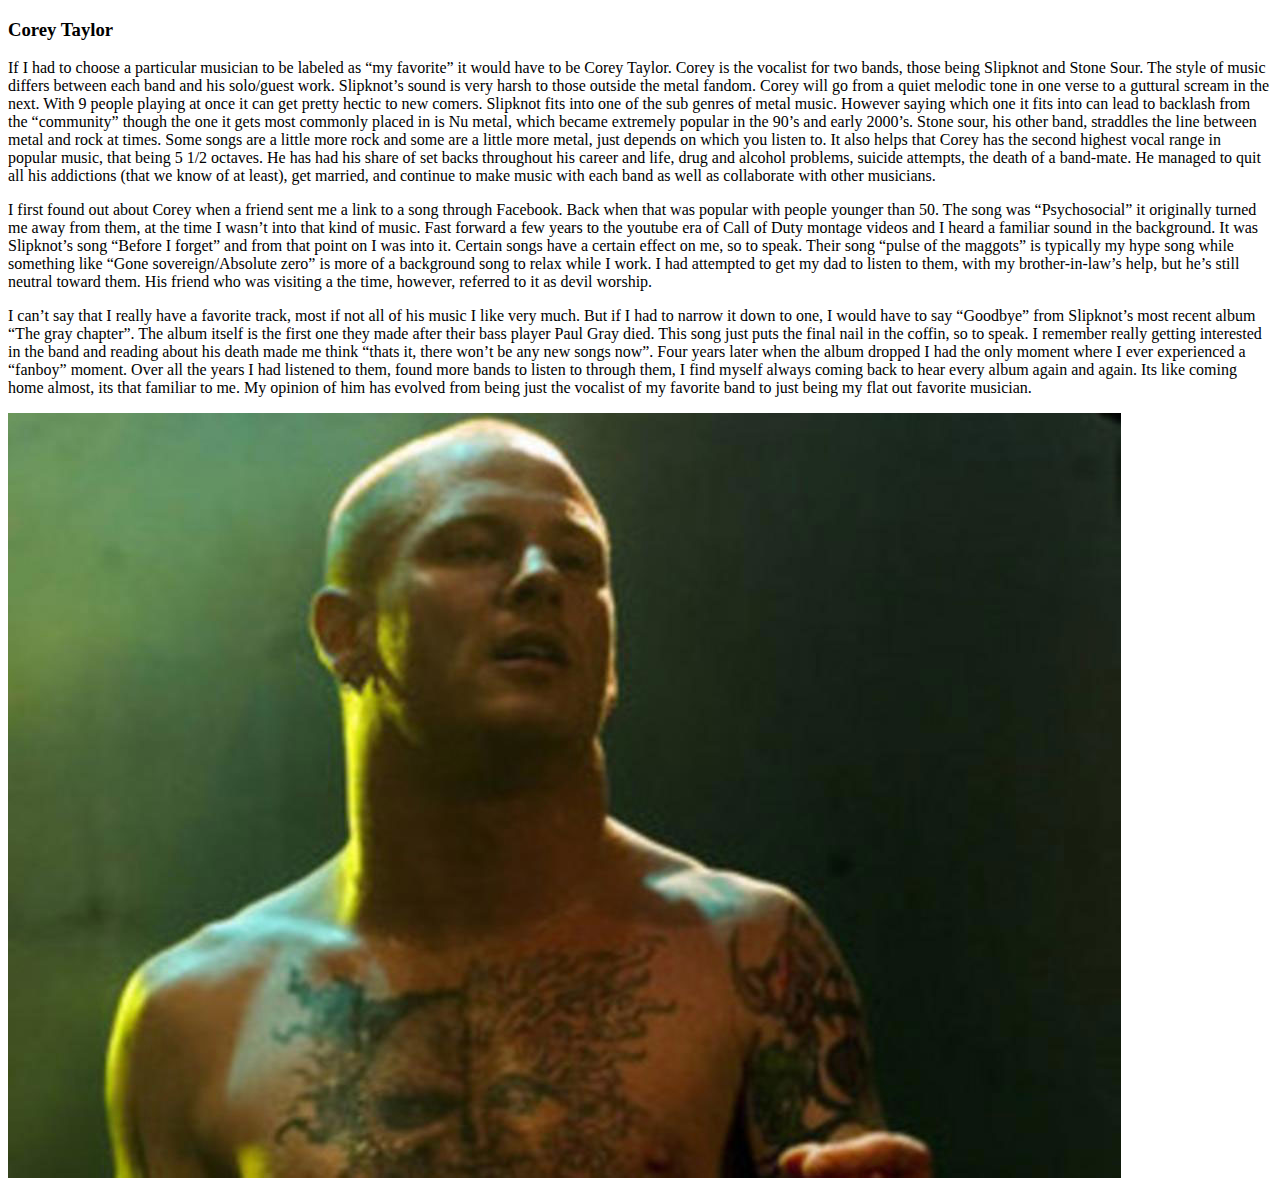
==== project1/index.html @ abe90aa5 "Neck has been optimized" ====
<!DOCTYPE html>
<html lang="en">
    <head>
        <title>Alan Burtchell - ID1 SPRING 2017</title>
    </head>
    <body>
        <h3>Corey Taylor</h3>
        <p>If I had to choose a particular musician to be labeled as “my favorite” it would have to be Corey Taylor. Corey is the vocalist for two bands, those being Slipknot and Stone Sour. The style of music differs between each band and his solo/guest work. Slipknot’s sound is very harsh to those outside the metal fandom. Corey will go from a quiet melodic tone in one verse to a guttural scream in the next. With 9 people playing at once it can get pretty hectic to new comers. Slipknot fits into one of the sub genres of metal music. However saying which one it fits into can lead to backlash from the “community” though the one it gets most commonly placed in is Nu metal, which became extremely popular in the 90’s and early 2000’s. Stone sour, his other band, straddles the line between metal and rock at times. Some songs are a little more rock and some are a little more metal, just depends on which you listen to. It also helps that Corey has the second highest vocal range in popular music, that being 5 1/2 octaves. He has had his share of set backs throughout his career and life, drug and alcohol problems, suicide attempts, the death of a band-mate. He managed to quit all his addictions (that we know of at least), get married, and continue to make music with each band as well as collaborate with other musicians.</p>

        <p>I first found out about Corey when a friend sent me a link to a song through Facebook. Back when that was popular with people younger than 50. The song was “Psychosocial” it originally turned me away from them, at the time I wasn’t into that kind of music. Fast forward a few years to the youtube era of Call of Duty montage videos and I heard a familiar sound in the background. It was Slipknot’s song “Before I forget” and from that point on I was into it. Certain songs have a certain effect on me, so to speak. Their song “pulse of the maggots” is typically my hype song while something like “Gone sovereign/Absolute zero” is more of a background song to relax while I work. I had attempted to get my dad to listen to them, with my brother-in-law’s help, but he’s still neutral toward them. His friend who was visiting a the time, however, referred to it as devil worship.</p>

        <p>I can’t say that I really have a favorite track, most if not all of his music I like very much. But if I had to narrow it down to one, I would have to say “Goodbye” from Slipknot’s most recent album “The gray chapter”. The  album itself is the first one they made after their bass player Paul Gray died. This song just puts the final nail in the coffin, so to speak. I remember really getting interested in the band and reading about his death made me think “thats it, there won’t be any new songs now”. Four years later when the album dropped I had the only moment where I ever experienced a “fanboy” moment. Over all the years I had listened to them, found more bands to listen to through them, I find myself always coming back to hear every album again and again. Its like coming home almost, its that familiar to me. My opinion of him has evolved from being just the vocalist of my favorite band to just being my flat out favorite musician.</p>
        
<img src="images/Corey-Taylor-Neck-optimized.jpg" alt="Dat neck doh">
    </body>
</html>
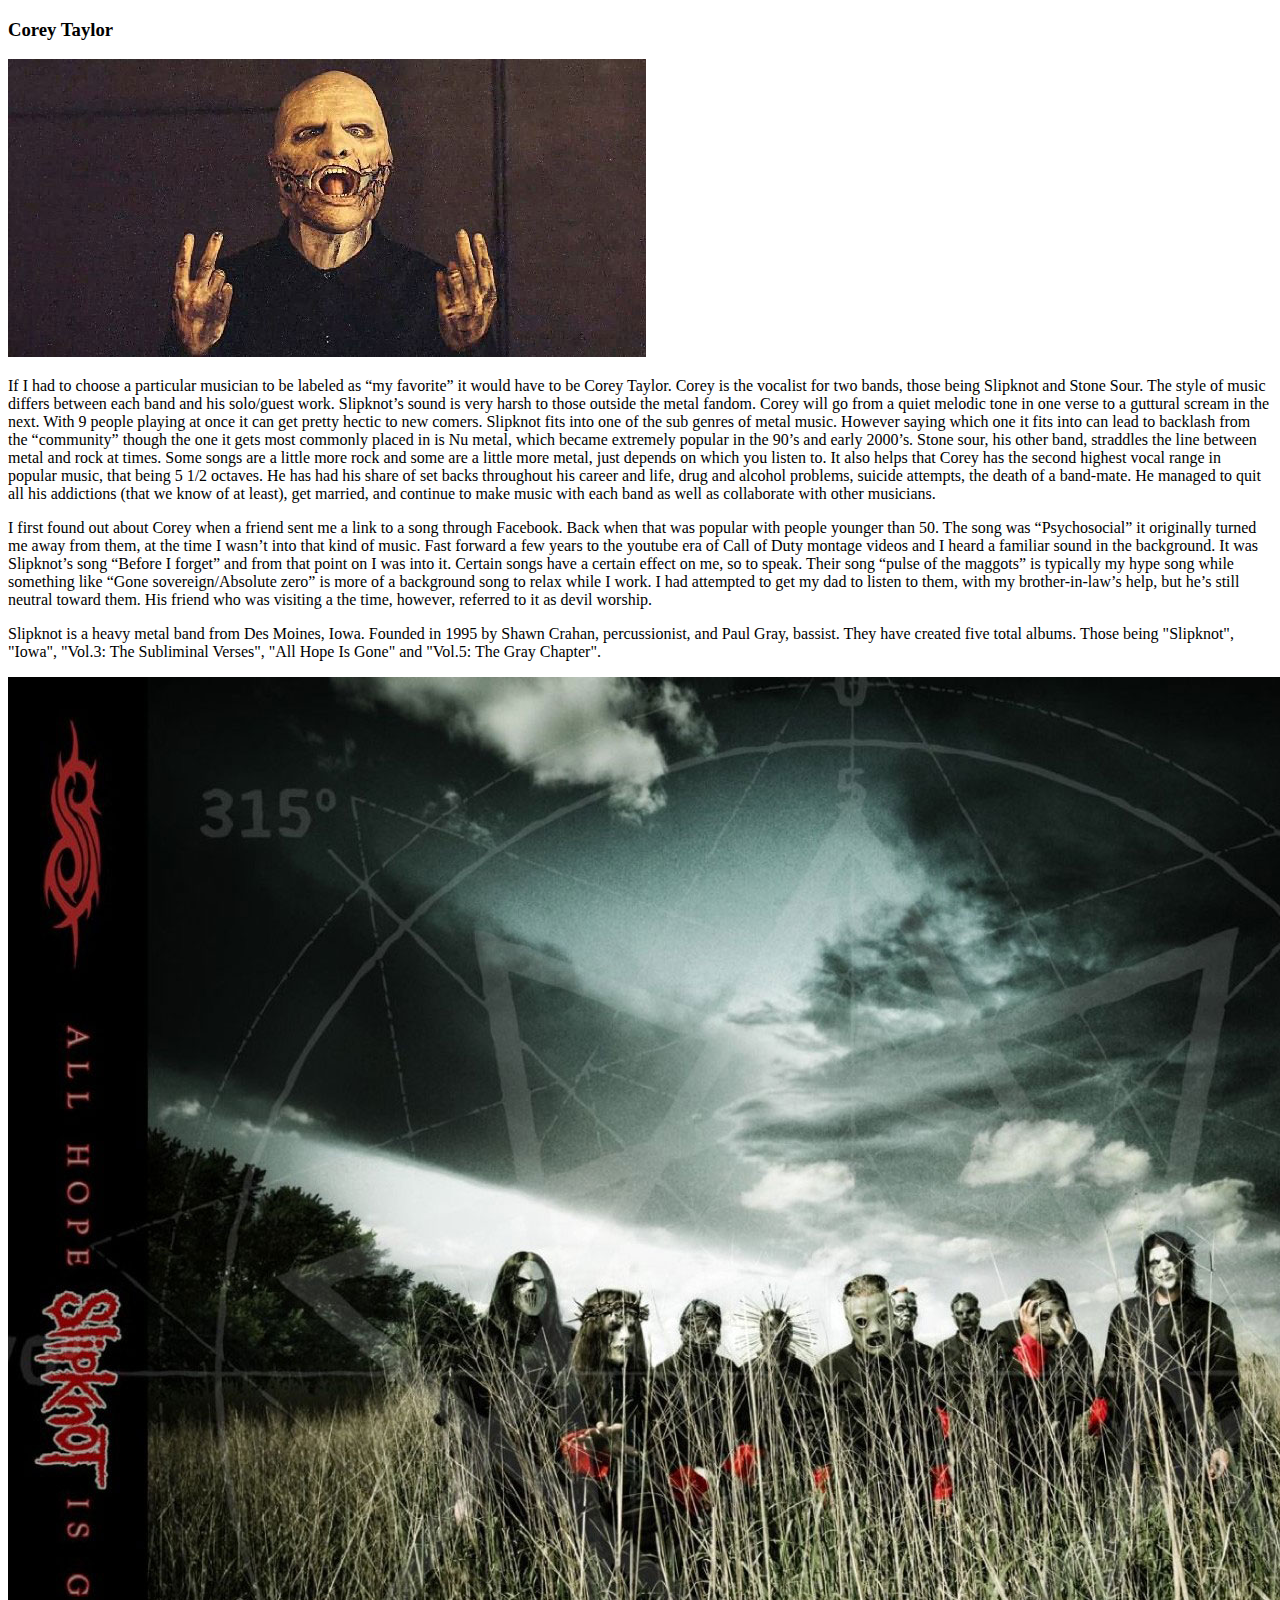
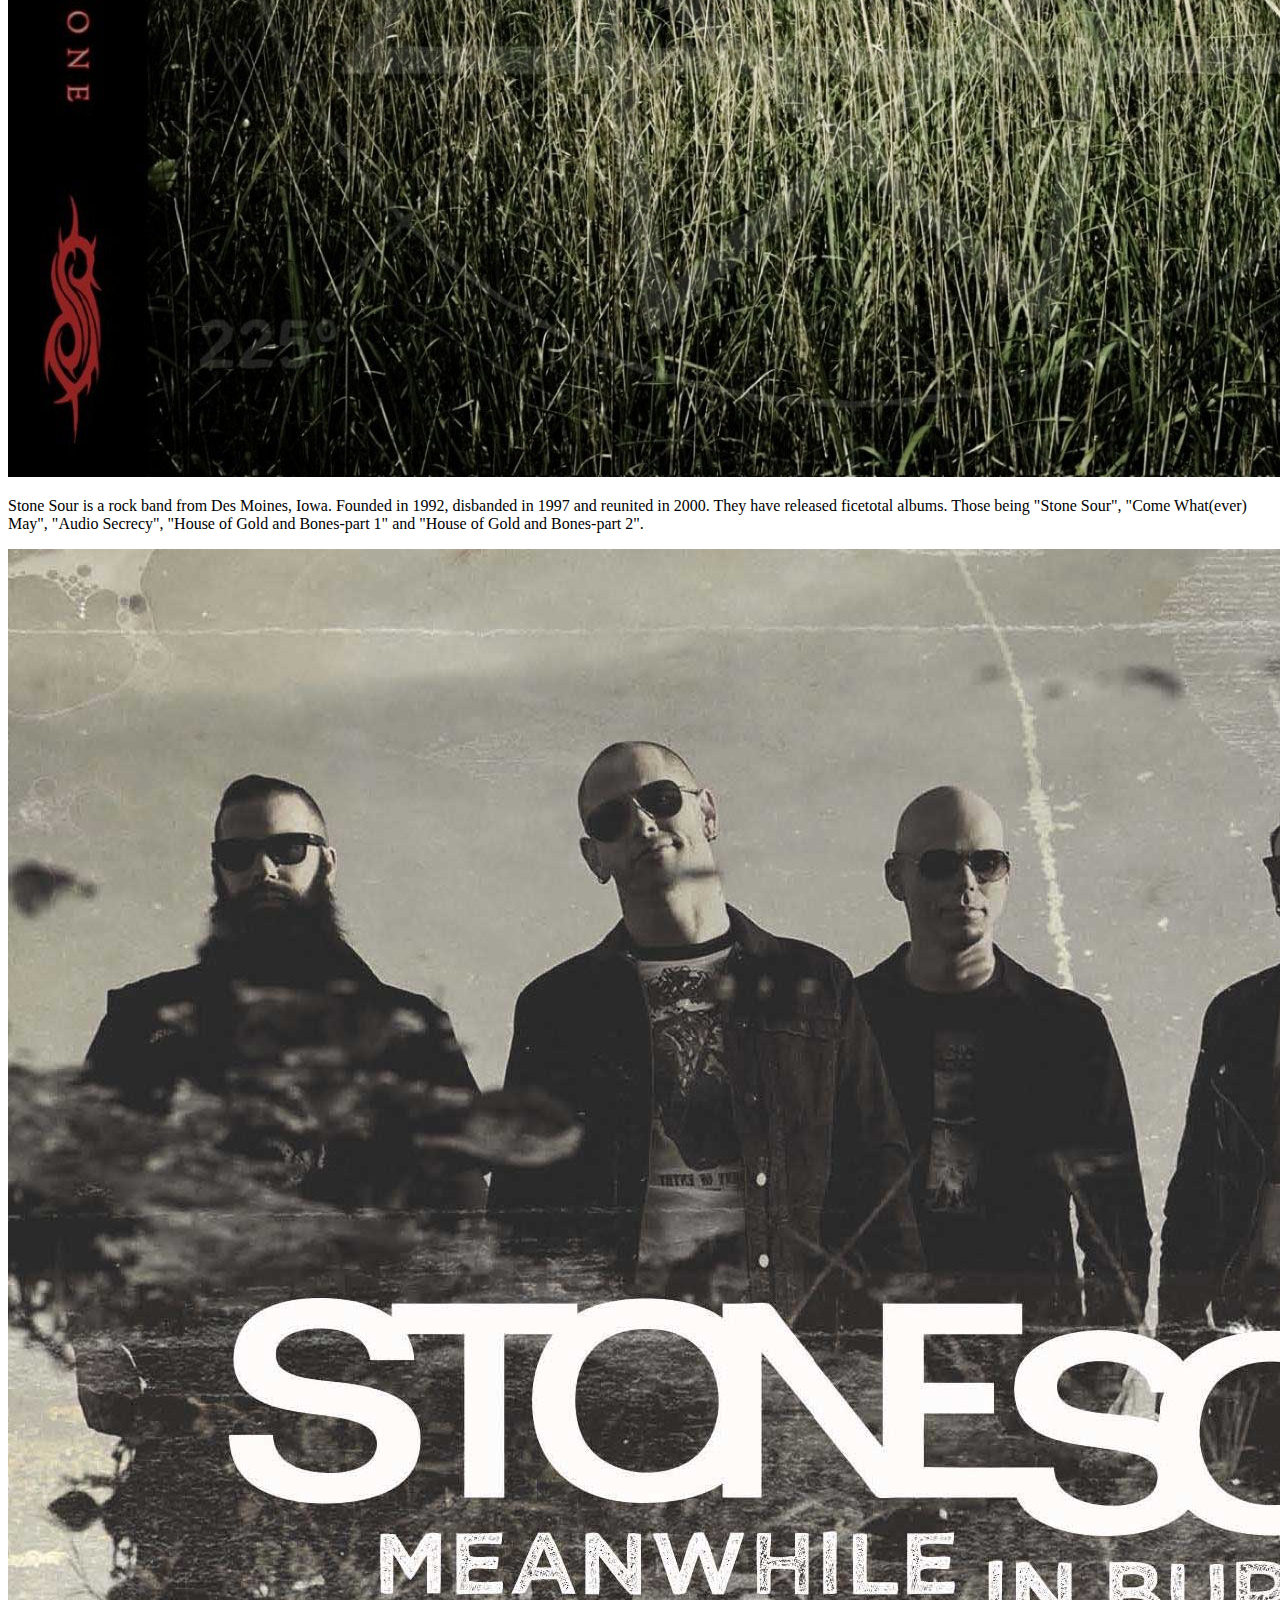
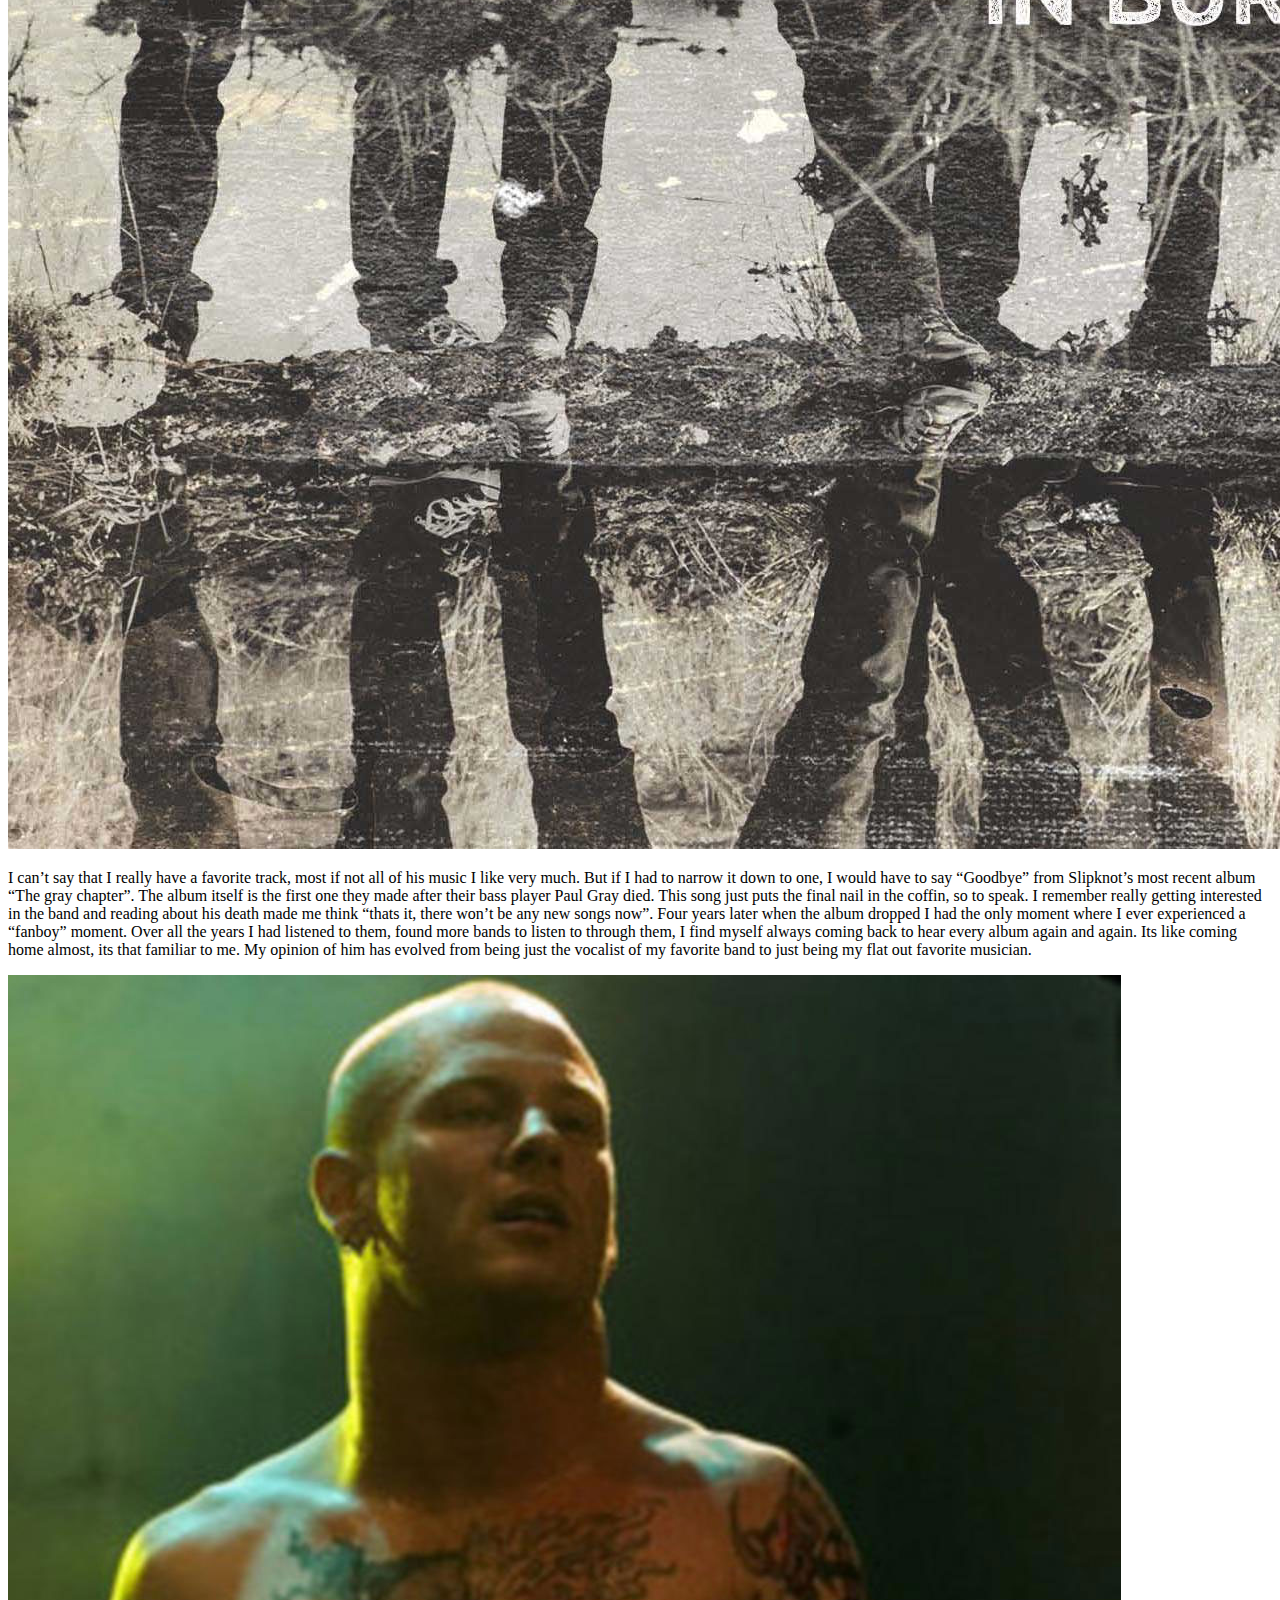
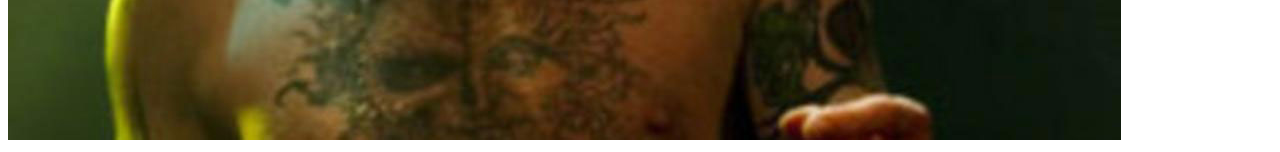
==== commit 7908665e: "stuff" ====
--- a/project1/index.html
+++ b/project1/index.html
@@ -2,13 +2,20 @@
 <html lang="en">
     <head>
         <title>Alan Burtchell - ID1 SPRING 2017</title>
+        <link rel="stylesheet"href="css/project 1 css.css">
     </head>
     <body>
         <h3>Corey Taylor</h3>
+        <img src="images/Corey-taylor-portrait-optimized.jpg" alt="Jazz hands">
         <p>If I had to choose a particular musician to be labeled as “my favorite” it would have to be Corey Taylor. Corey is the vocalist for two bands, those being Slipknot and Stone Sour. The style of music differs between each band and his solo/guest work. Slipknot’s sound is very harsh to those outside the metal fandom. Corey will go from a quiet melodic tone in one verse to a guttural scream in the next. With 9 people playing at once it can get pretty hectic to new comers. Slipknot fits into one of the sub genres of metal music. However saying which one it fits into can lead to backlash from the “community” though the one it gets most commonly placed in is Nu metal, which became extremely popular in the 90’s and early 2000’s. Stone sour, his other band, straddles the line between metal and rock at times. Some songs are a little more rock and some are a little more metal, just depends on which you listen to. It also helps that Corey has the second highest vocal range in popular music, that being 5 1/2 octaves. He has had his share of set backs throughout his career and life, drug and alcohol problems, suicide attempts, the death of a band-mate. He managed to quit all his addictions (that we know of at least), get married, and continue to make music with each band as well as collaborate with other musicians.</p>
 
         <p>I first found out about Corey when a friend sent me a link to a song through Facebook. Back when that was popular with people younger than 50. The song was “Psychosocial” it originally turned me away from them, at the time I wasn’t into that kind of music. Fast forward a few years to the youtube era of Call of Duty montage videos and I heard a familiar sound in the background. It was Slipknot’s song “Before I forget” and from that point on I was into it. Certain songs have a certain effect on me, so to speak. Their song “pulse of the maggots” is typically my hype song while something like “Gone sovereign/Absolute zero” is more of a background song to relax while I work. I had attempted to get my dad to listen to them, with my brother-in-law’s help, but he’s still neutral toward them. His friend who was visiting a the time, however, referred to it as devil worship.</p>
 
+        <p>Slipknot is a heavy metal band from Des Moines, Iowa. Founded in 1995 by Shawn Crahan, percussionist, and Paul Gray, bassist. They have created five total albums. Those being "Slipknot", "Iowa", "Vol.3: The Subliminal Verses", "All Hope Is Gone" and "Vol.5: The Gray Chapter".</p>
+        <img src="images/slipknotallhopeisgone-optimized_.jpg" id="slipknot" alt="Slipknot album">
+        
+        <p>Stone Sour is a rock band from Des Moines, Iowa. Founded in 1992, disbanded in 1997 and reunited in 2000. They have released ficetotal albums. Those being "Stone Sour", "Come What(ever) May", "Audio Secrecy", "House of Gold and Bones-part 1" and "House of Gold and Bones-part 2".</p>
+        <img src="images/Meanwhile-in-burbank-optimized.jpg" alt="Stone Sour album">
         <p>I can’t say that I really have a favorite track, most if not all of his music I like very much. But if I had to narrow it down to one, I would have to say “Goodbye” from Slipknot’s most recent album “The gray chapter”. The  album itself is the first one they made after their bass player Paul Gray died. This song just puts the final nail in the coffin, so to speak. I remember really getting interested in the band and reading about his death made me think “thats it, there won’t be any new songs now”. Four years later when the album dropped I had the only moment where I ever experienced a “fanboy” moment. Over all the years I had listened to them, found more bands to listen to through them, I find myself always coming back to hear every album again and again. Its like coming home almost, its that familiar to me. My opinion of him has evolved from being just the vocalist of my favorite band to just being my flat out favorite musician.</p>
         
 <img src="images/Corey-Taylor-Neck-optimized.jpg" alt="Dat neck doh">
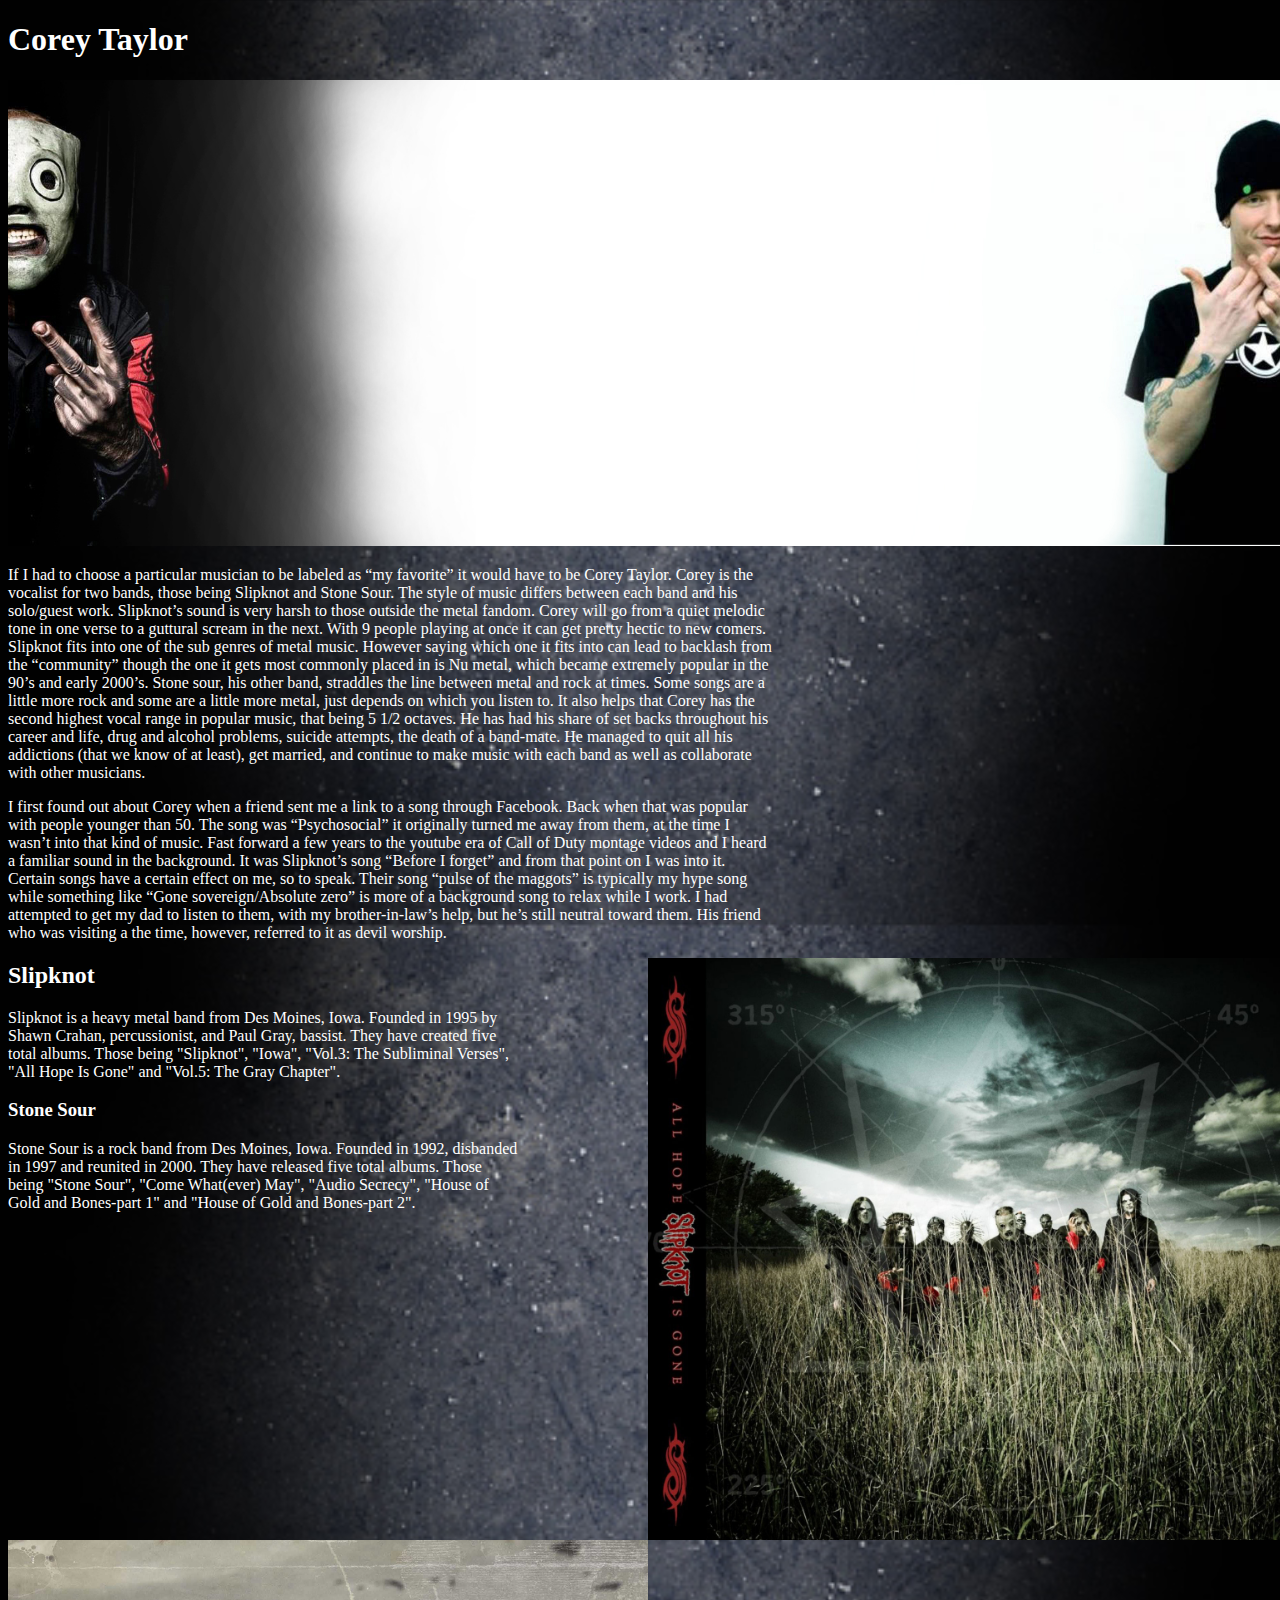
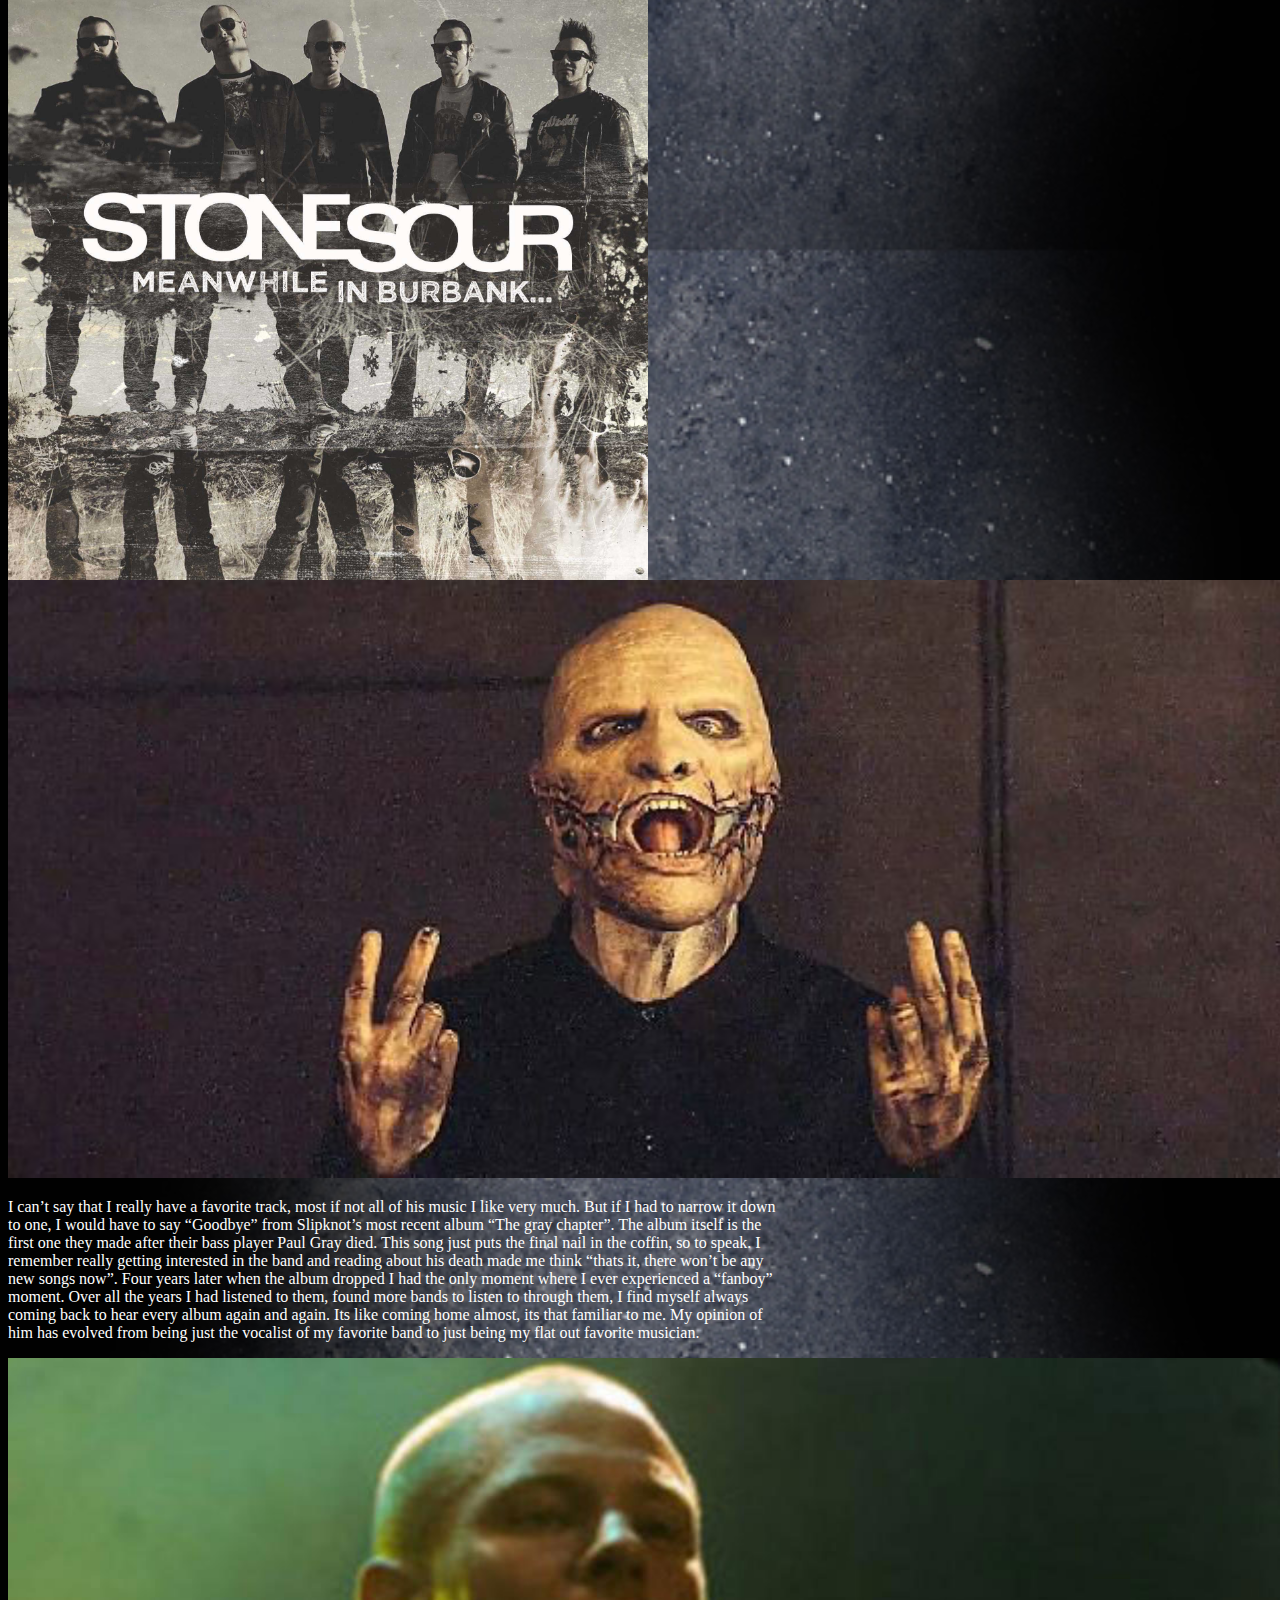
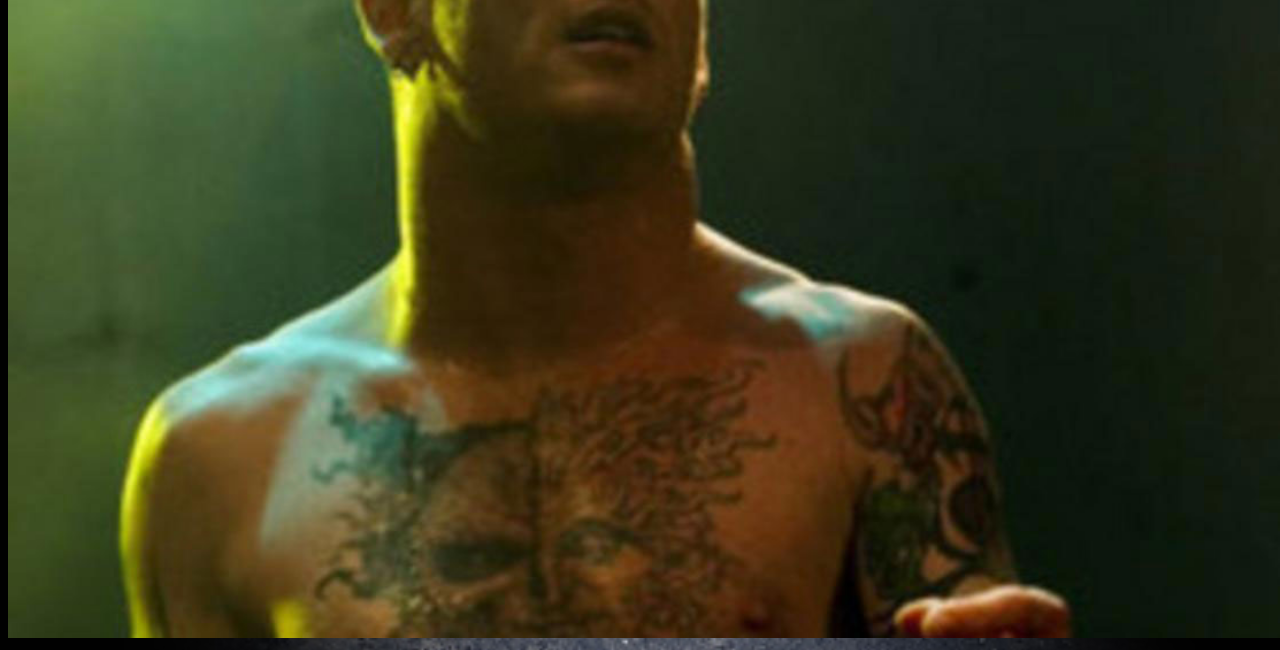
==== commit c4f1ca69: "everything" ====
--- a/project1/index.html
+++ b/project1/index.html
@@ -2,22 +2,34 @@
 <html lang="en">
     <head>
         <title>Alan Burtchell - ID1 SPRING 2017</title>
-        <link rel="stylesheet"href="css/project 1 css.css">
+        <link rel="stylesheet"href="project 1 css.css">
     </head>
     <body>
-        <h3>Corey Taylor</h3>
-        <img src="images/Corey-taylor-portrait-optimized.jpg" alt="Jazz hands">
+        <h1>Corey Taylor</h1>
+        
+        <img src="images/corey%20left%20and%20right.jpg" alt="Corey with and without his mask">
+        
         <p>If I had to choose a particular musician to be labeled as “my favorite” it would have to be Corey Taylor. Corey is the vocalist for two bands, those being Slipknot and Stone Sour. The style of music differs between each band and his solo/guest work. Slipknot’s sound is very harsh to those outside the metal fandom. Corey will go from a quiet melodic tone in one verse to a guttural scream in the next. With 9 people playing at once it can get pretty hectic to new comers. Slipknot fits into one of the sub genres of metal music. However saying which one it fits into can lead to backlash from the “community” though the one it gets most commonly placed in is Nu metal, which became extremely popular in the 90’s and early 2000’s. Stone sour, his other band, straddles the line between metal and rock at times. Some songs are a little more rock and some are a little more metal, just depends on which you listen to. It also helps that Corey has the second highest vocal range in popular music, that being 5 1/2 octaves. He has had his share of set backs throughout his career and life, drug and alcohol problems, suicide attempts, the death of a band-mate. He managed to quit all his addictions (that we know of at least), get married, and continue to make music with each band as well as collaborate with other musicians.</p>
 
         <p>I first found out about Corey when a friend sent me a link to a song through Facebook. Back when that was popular with people younger than 50. The song was “Psychosocial” it originally turned me away from them, at the time I wasn’t into that kind of music. Fast forward a few years to the youtube era of Call of Duty montage videos and I heard a familiar sound in the background. It was Slipknot’s song “Before I forget” and from that point on I was into it. Certain songs have a certain effect on me, so to speak. Their song “pulse of the maggots” is typically my hype song while something like “Gone sovereign/Absolute zero” is more of a background song to relax while I work. I had attempted to get my dad to listen to them, with my brother-in-law’s help, but he’s still neutral toward them. His friend who was visiting a the time, however, referred to it as devil worship.</p>
 
+
+        <img src="images/slipknotallhopeisgone-optimized_.jpg" id="Slipknotalbum" alt="Slipknot album">
+        
+        <h2>Slipknot</h2>
+        
         <p>Slipknot is a heavy metal band from Des Moines, Iowa. Founded in 1995 by Shawn Crahan, percussionist, and Paul Gray, bassist. They have created five total albums. Those being "Slipknot", "Iowa", "Vol.3: The Subliminal Verses", "All Hope Is Gone" and "Vol.5: The Gray Chapter".</p>
-        <img src="images/slipknotallhopeisgone-optimized_.jpg" id="slipknot" alt="Slipknot album">
         
-        <p>Stone Sour is a rock band from Des Moines, Iowa. Founded in 1992, disbanded in 1997 and reunited in 2000. They have released ficetotal albums. Those being "Stone Sour", "Come What(ever) May", "Audio Secrecy", "House of Gold and Bones-part 1" and "House of Gold and Bones-part 2".</p>
-        <img src="images/Meanwhile-in-burbank-optimized.jpg" alt="Stone Sour album">
+        <img src="images/Meanwhile-in-burbank-optimized.jpg" id="Stonesouralbum" alt="Stone Sour album">
+        
+        <h3>Stone Sour</h3>
+        
+        <p>Stone Sour is a rock band from Des Moines, Iowa. Founded in 1992, disbanded in 1997 and reunited in 2000. They have released five total albums. Those being "Stone Sour", "Come What(ever) May", "Audio Secrecy", "House of Gold and Bones-part 1" and "House of Gold and Bones-part 2".</p>
+
+        <img src="images/Corey-taylor-portrait-optimized.jpg" alt="Gray chapter portrait">
+
         <p>I can’t say that I really have a favorite track, most if not all of his music I like very much. But if I had to narrow it down to one, I would have to say “Goodbye” from Slipknot’s most recent album “The gray chapter”. The  album itself is the first one they made after their bass player Paul Gray died. This song just puts the final nail in the coffin, so to speak. I remember really getting interested in the band and reading about his death made me think “thats it, there won’t be any new songs now”. Four years later when the album dropped I had the only moment where I ever experienced a “fanboy” moment. Over all the years I had listened to them, found more bands to listen to through them, I find myself always coming back to hear every album again and again. Its like coming home almost, its that familiar to me. My opinion of him has evolved from being just the vocalist of my favorite band to just being my flat out favorite musician.</p>
-        
-<img src="images/Corey-Taylor-Neck-optimized.jpg" alt="Dat neck doh">
+
+        <img src="images/Corey-Taylor-Neck-optimized.jpg" alt="Corey Taylor focusing on neck">
     </body>
 </html>--- a/project1/project 1 css.css
+++ b/project1/project 1 css.css
@@ -0,0 +1,36 @@
+body {
+    width:100%;
+    background-image:url(images/Background%20texture.jpg);
+    background-repeat: repeat-y;
+    background-size: contain;
+}
+
+img {
+    width: 100%;
+}
+img#Slipknotalbum {
+    width: 50%;
+    float:right;
+    margin-left: 10%;
+}
+img#Stonesouralbum {
+    width: 50%;
+    float:left;
+}
+
+p {
+    width:60%;
+    color: white;
+}
+
+h1 {
+    color: White;
+}
+
+h2 {
+    color: white;
+}
+
+h3 {
+    color: white;
+}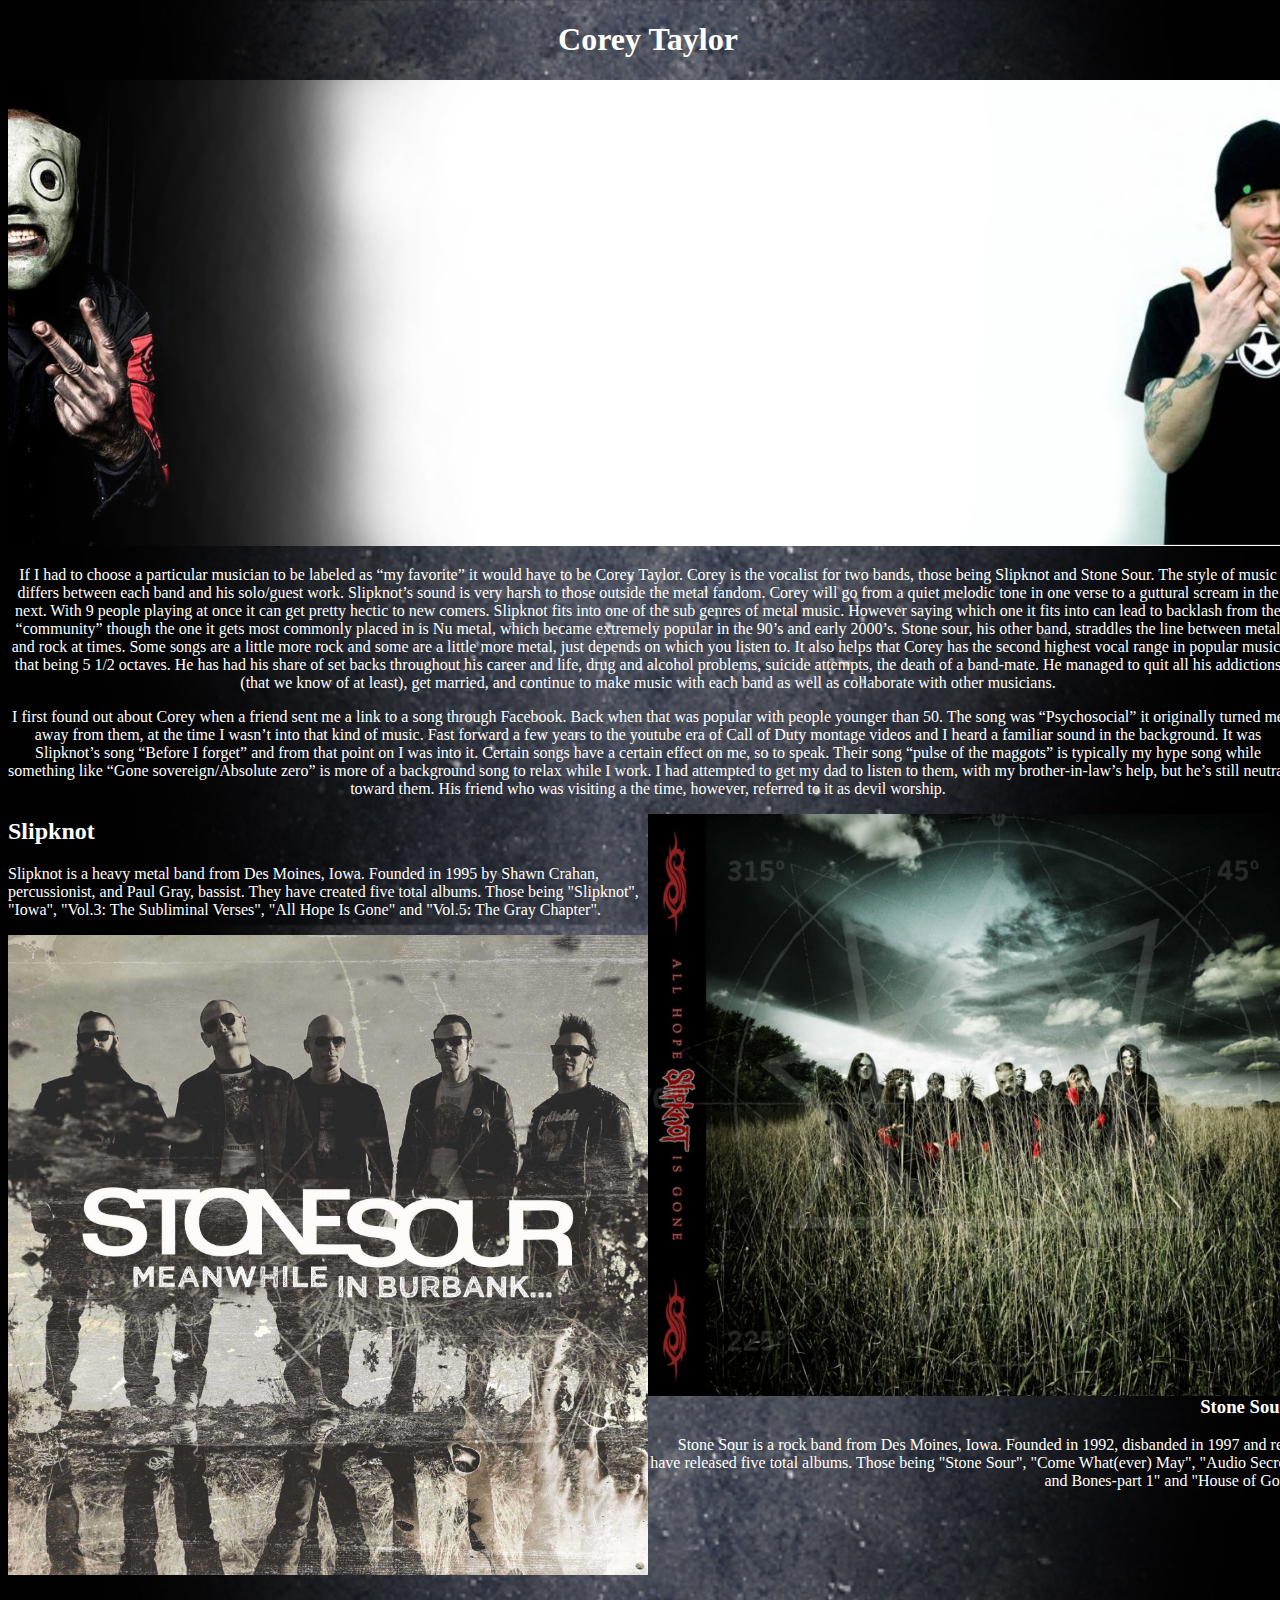
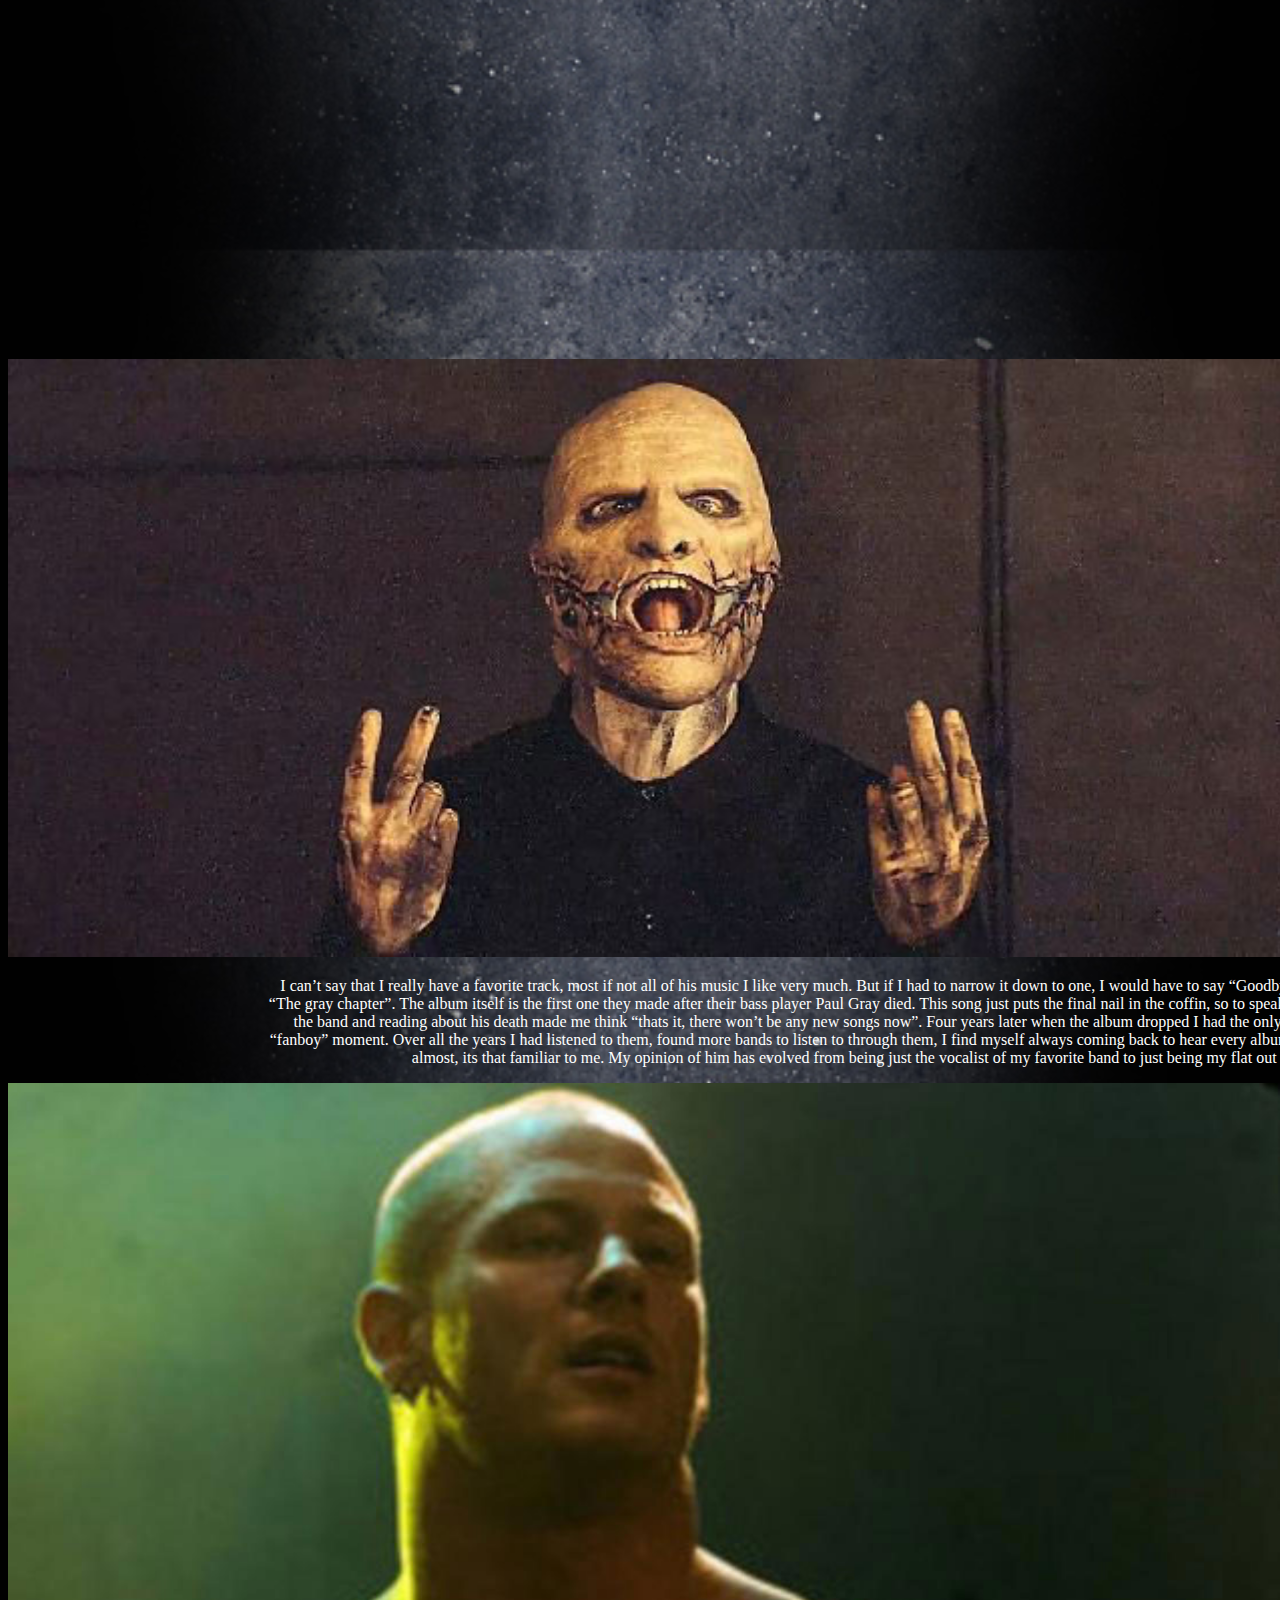
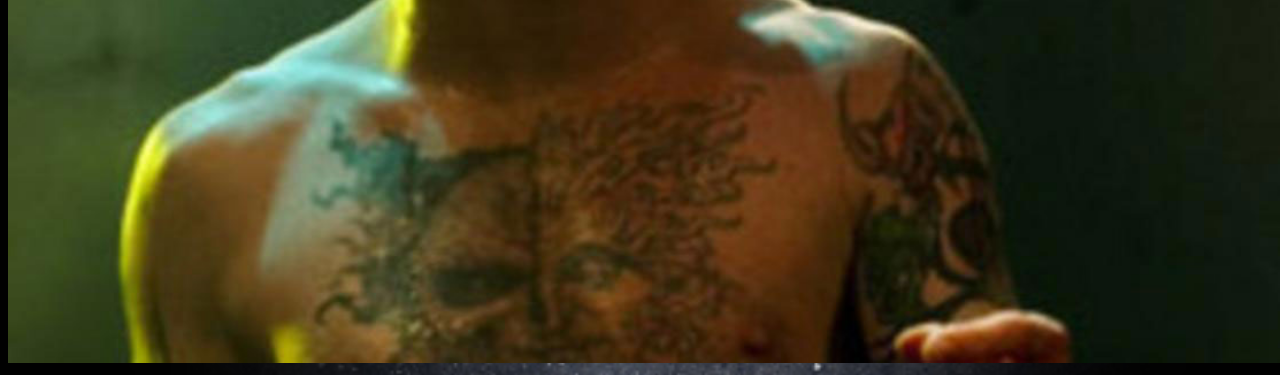
==== commit ea2d2bfc: "things!" ====
--- a/project1/index.html
+++ b/project1/index.html
@@ -18,17 +18,17 @@
         
         <h2>Slipknot</h2>
         
-        <p>Slipknot is a heavy metal band from Des Moines, Iowa. Founded in 1995 by Shawn Crahan, percussionist, and Paul Gray, bassist. They have created five total albums. Those being "Slipknot", "Iowa", "Vol.3: The Subliminal Verses", "All Hope Is Gone" and "Vol.5: The Gray Chapter".</p>
+        <p id="slipknottext">Slipknot is a heavy metal band from Des Moines, Iowa. Founded in 1995 by Shawn Crahan, percussionist, and Paul Gray, bassist. They have created five total albums. Those being "Slipknot", "Iowa", "Vol.3: The Subliminal Verses", "All Hope Is Gone" and "Vol.5: The Gray Chapter".</p>
         
         <img src="images/Meanwhile-in-burbank-optimized.jpg" id="Stonesouralbum" alt="Stone Sour album">
         
         <h3>Stone Sour</h3>
         
-        <p>Stone Sour is a rock band from Des Moines, Iowa. Founded in 1992, disbanded in 1997 and reunited in 2000. They have released five total albums. Those being "Stone Sour", "Come What(ever) May", "Audio Secrecy", "House of Gold and Bones-part 1" and "House of Gold and Bones-part 2".</p>
+        <p id="stonesourtext">Stone Sour is a rock band from Des Moines, Iowa. Founded in 1992, disbanded in 1997 and reunited in 2000. They have released five total albums. Those being "Stone Sour", "Come What(ever) May", "Audio Secrecy", "House of Gold and Bones-part 1" and "House of Gold and Bones-part 2".</p>
 
         <img src="images/Corey-taylor-portrait-optimized.jpg" alt="Gray chapter portrait">
 
-        <p>I can’t say that I really have a favorite track, most if not all of his music I like very much. But if I had to narrow it down to one, I would have to say “Goodbye” from Slipknot’s most recent album “The gray chapter”. The  album itself is the first one they made after their bass player Paul Gray died. This song just puts the final nail in the coffin, so to speak. I remember really getting interested in the band and reading about his death made me think “thats it, there won’t be any new songs now”. Four years later when the album dropped I had the only moment where I ever experienced a “fanboy” moment. Over all the years I had listened to them, found more bands to listen to through them, I find myself always coming back to hear every album again and again. Its like coming home almost, its that familiar to me. My opinion of him has evolved from being just the vocalist of my favorite band to just being my flat out favorite musician.</p>
+        <p id="paragraphaftercorey">I can’t say that I really have a favorite track, most if not all of his music I like very much. But if I had to narrow it down to one, I would have to say “Goodbye” from Slipknot’s most recent album “The gray chapter”. The  album itself is the first one they made after their bass player Paul Gray died. This song just puts the final nail in the coffin, so to speak. I remember really getting interested in the band and reading about his death made me think “thats it, there won’t be any new songs now”. Four years later when the album dropped I had the only moment where I ever experienced a “fanboy” moment. Over all the years I had listened to them, found more bands to listen to through them, I find myself always coming back to hear every album again and again. Its like coming home almost, its that familiar to me. My opinion of him has evolved from being just the vocalist of my favorite band to just being my flat out favorite musician.</p>
 
         <img src="images/Corey-Taylor-Neck-optimized.jpg" alt="Corey Taylor focusing on neck">
     </body>
--- a/project1/project 1 css.css
+++ b/project1/project 1 css.css
@@ -4,26 +4,44 @@
     background-repeat: repeat-y;
     background-size: contain;
 }
-
+@fontface {
+    font-family: serif;
+    src:url()
+}
 img {
     width: 100%;
 }
 img#Slipknotalbum {
     width: 50%;
     float:right;
-    margin-left: 10%;
 }
 img#Stonesouralbum {
     width: 50%;
     float:left;
+    margin-bottom: 30%
 }
 
 p {
-    width:60%;
+    width:100%;
     color: white;
+    text-align: center;
 }
-
+p#slipknottext {
+    text-align: left;
+    margin-right: 10%;
+}
+p#stonesourtext {
+    text-align: right;
+    margin-left: 10%
+}
+p#paragraphaftercorey {
+    width: 100%;
+    text-align: center;
+    margin-left: 20%;
+    margin-right: 20%;
+}
 h1 {
+    text-align: center;
     color: White;
 }
 
@@ -32,5 +50,6 @@
 }
 
 h3 {
+    text-align: right;
     color: white;
 }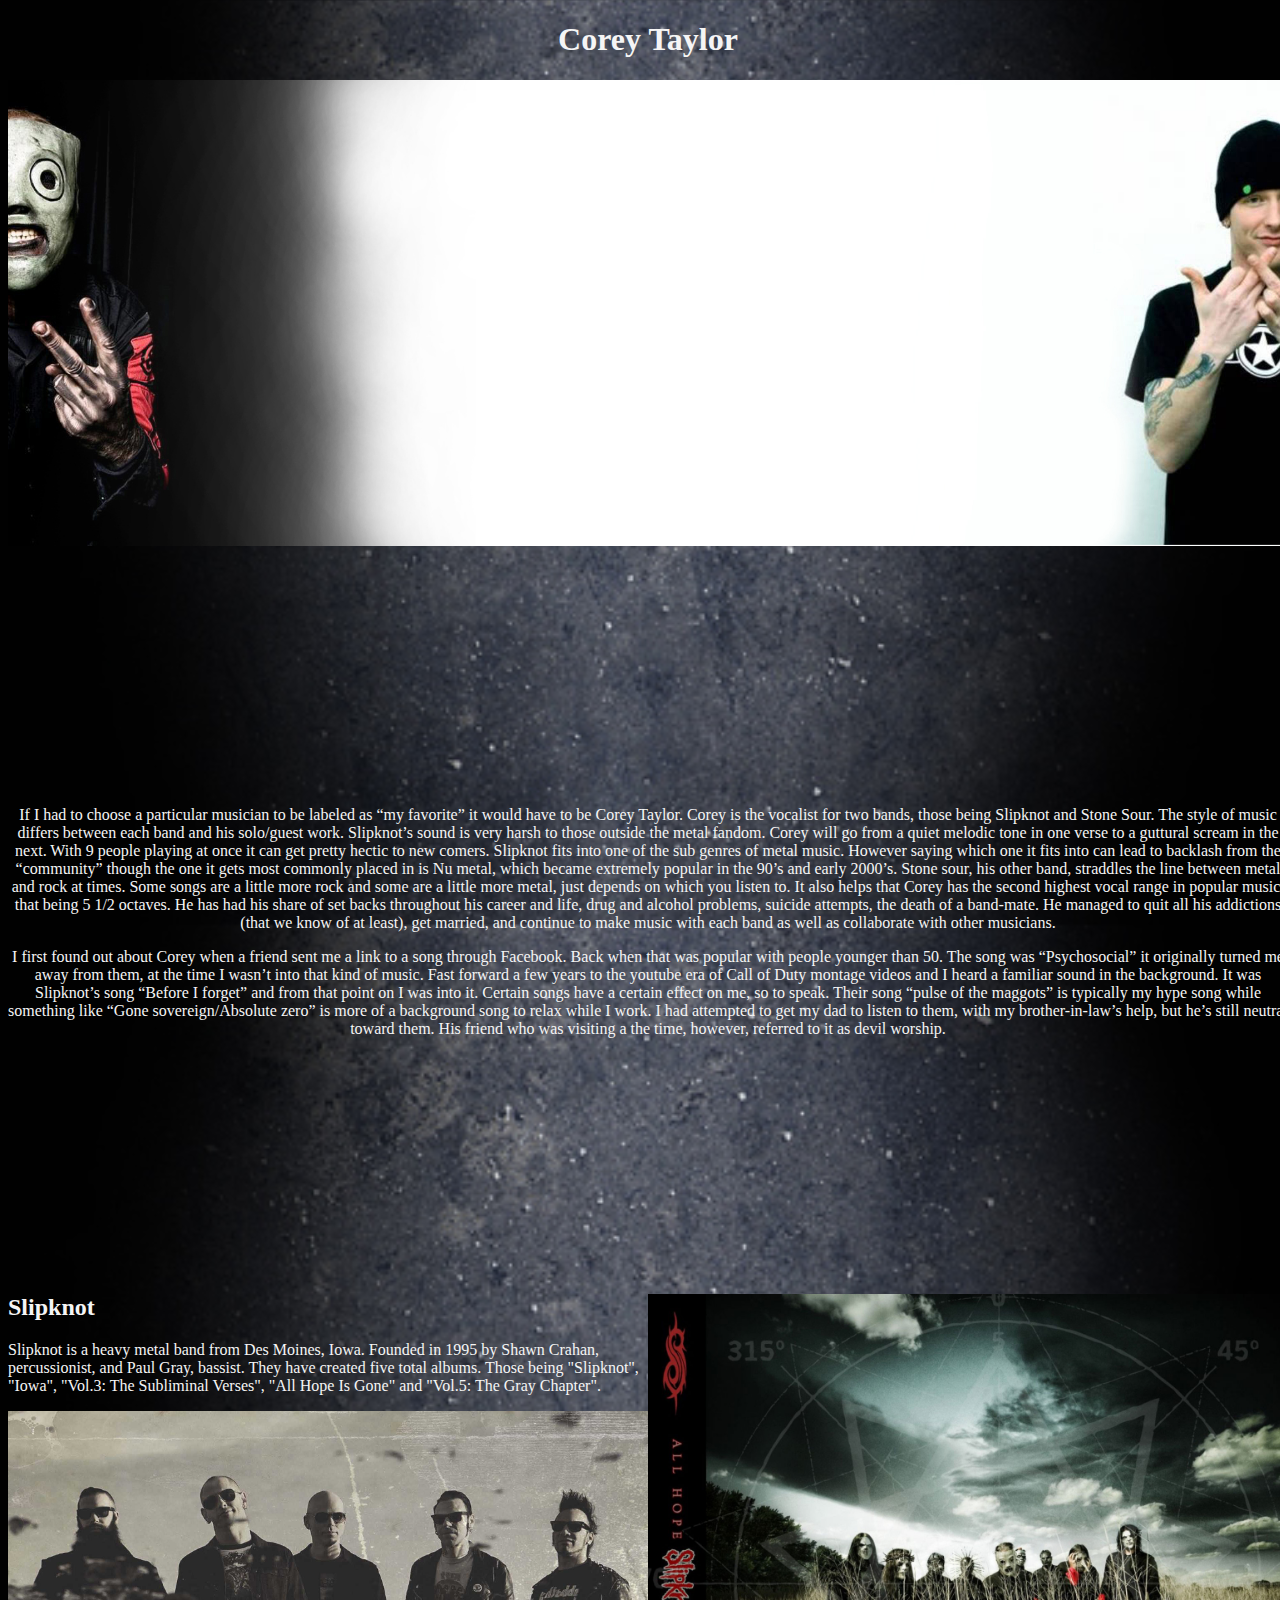
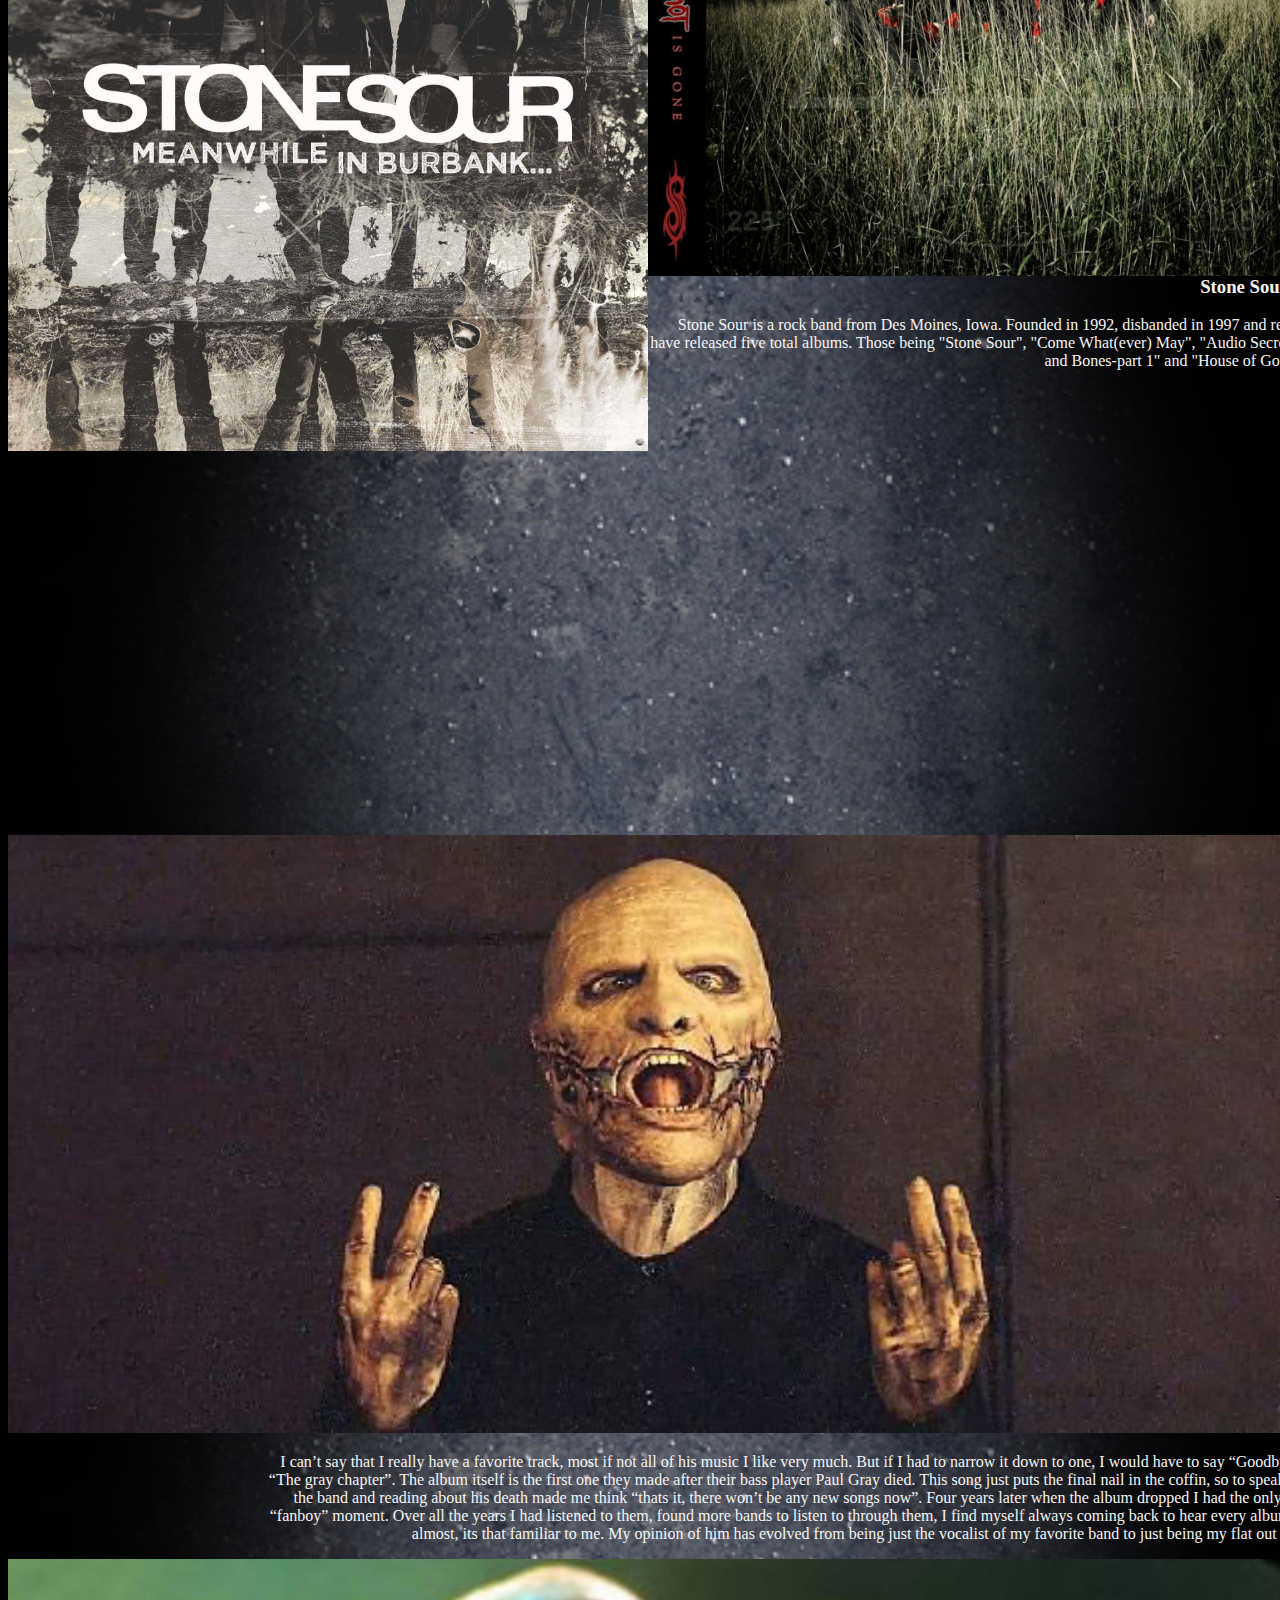
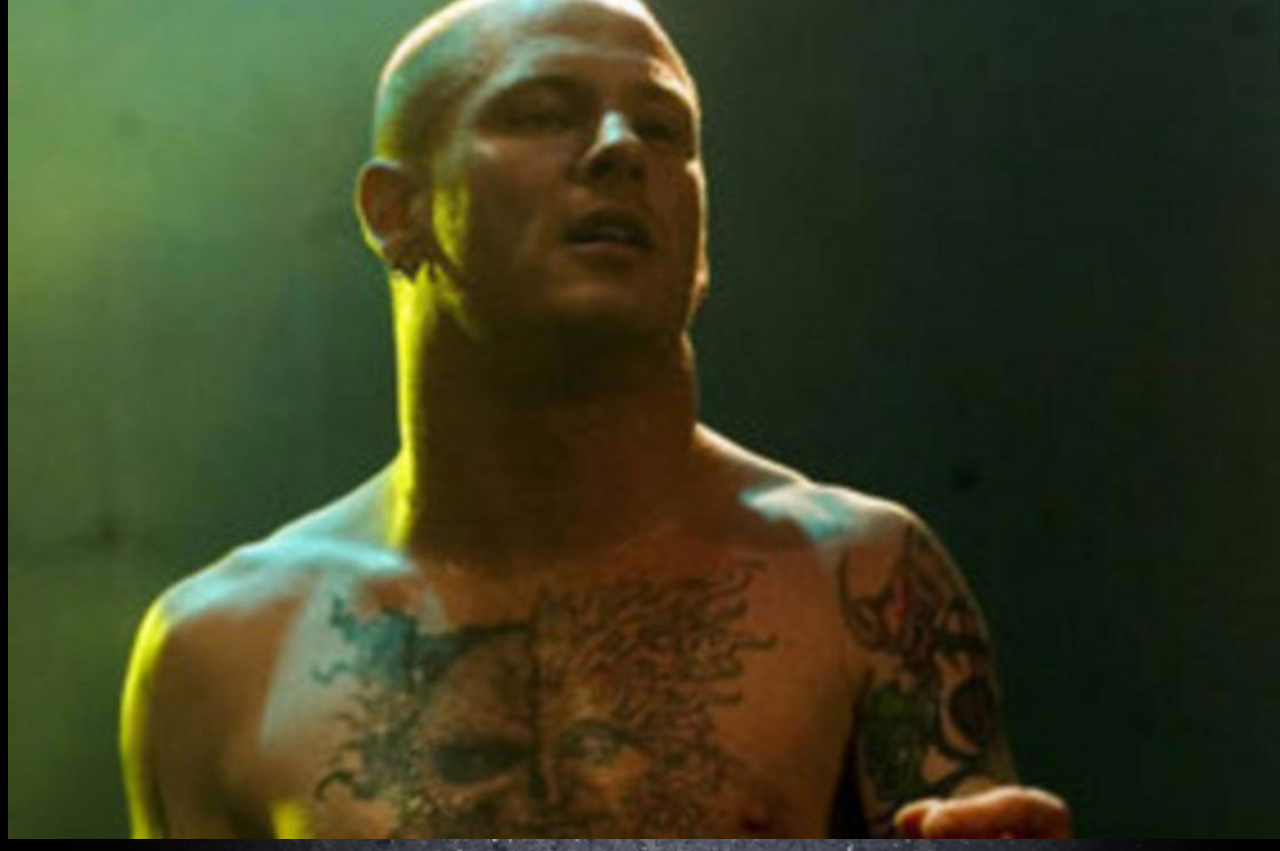
==== commit 3c10e6a1: "I'm trying" ====
--- a/project1/index.html
+++ b/project1/index.html
@@ -9,9 +9,9 @@
         
         <img src="images/corey%20left%20and%20right.jpg" alt="Corey with and without his mask">
         
-        <p>If I had to choose a particular musician to be labeled as “my favorite” it would have to be Corey Taylor. Corey is the vocalist for two bands, those being Slipknot and Stone Sour. The style of music differs between each band and his solo/guest work. Slipknot’s sound is very harsh to those outside the metal fandom. Corey will go from a quiet melodic tone in one verse to a guttural scream in the next. With 9 people playing at once it can get pretty hectic to new comers. Slipknot fits into one of the sub genres of metal music. However saying which one it fits into can lead to backlash from the “community” though the one it gets most commonly placed in is Nu metal, which became extremely popular in the 90’s and early 2000’s. Stone sour, his other band, straddles the line between metal and rock at times. Some songs are a little more rock and some are a little more metal, just depends on which you listen to. It also helps that Corey has the second highest vocal range in popular music, that being 5 1/2 octaves. He has had his share of set backs throughout his career and life, drug and alcohol problems, suicide attempts, the death of a band-mate. He managed to quit all his addictions (that we know of at least), get married, and continue to make music with each band as well as collaborate with other musicians.</p>
+        <p id="afterwhite">If I had to choose a particular musician to be labeled as “my favorite” it would have to be Corey Taylor. Corey is the vocalist for two bands, those being Slipknot and Stone Sour. The style of music differs between each band and his solo/guest work. Slipknot’s sound is very harsh to those outside the metal fandom. Corey will go from a quiet melodic tone in one verse to a guttural scream in the next. With 9 people playing at once it can get pretty hectic to new comers. Slipknot fits into one of the sub genres of metal music. However saying which one it fits into can lead to backlash from the “community” though the one it gets most commonly placed in is Nu metal, which became extremely popular in the 90’s and early 2000’s. Stone sour, his other band, straddles the line between metal and rock at times. Some songs are a little more rock and some are a little more metal, just depends on which you listen to. It also helps that Corey has the second highest vocal range in popular music, that being 5 1/2 octaves. He has had his share of set backs throughout his career and life, drug and alcohol problems, suicide attempts, the death of a band-mate. He managed to quit all his addictions (that we know of at least), get married, and continue to make music with each band as well as collaborate with other musicians.</p>
 
-        <p>I first found out about Corey when a friend sent me a link to a song through Facebook. Back when that was popular with people younger than 50. The song was “Psychosocial” it originally turned me away from them, at the time I wasn’t into that kind of music. Fast forward a few years to the youtube era of Call of Duty montage videos and I heard a familiar sound in the background. It was Slipknot’s song “Before I forget” and from that point on I was into it. Certain songs have a certain effect on me, so to speak. Their song “pulse of the maggots” is typically my hype song while something like “Gone sovereign/Absolute zero” is more of a background song to relax while I work. I had attempted to get my dad to listen to them, with my brother-in-law’s help, but he’s still neutral toward them. His friend who was visiting a the time, however, referred to it as devil worship.</p>
+        <p id="beforealbums">I first found out about Corey when a friend sent me a link to a song through Facebook. Back when that was popular with people younger than 50. The song was “Psychosocial” it originally turned me away from them, at the time I wasn’t into that kind of music. Fast forward a few years to the youtube era of Call of Duty montage videos and I heard a familiar sound in the background. It was Slipknot’s song “Before I forget” and from that point on I was into it. Certain songs have a certain effect on me, so to speak. Their song “pulse of the maggots” is typically my hype song while something like “Gone sovereign/Absolute zero” is more of a background song to relax while I work. I had attempted to get my dad to listen to them, with my brother-in-law’s help, but he’s still neutral toward them. His friend who was visiting a the time, however, referred to it as devil worship.</p>
 
 
         <img src="images/slipknotallhopeisgone-optimized_.jpg" id="Slipknotalbum" alt="Slipknot album">
--- a/project1/project 1 css.css
+++ b/project1/project 1 css.css
@@ -3,10 +3,6 @@
     background-image:url(images/Background%20texture.jpg);
     background-repeat: repeat-y;
     background-size: contain;
-}
-@fontface {
-    font-family: serif;
-    src:url()
 }
 img {
     width: 100%;
@@ -20,11 +16,16 @@
     float:left;
     margin-bottom: 30%
 }
-
 p {
     width:100%;
-    color: white;
+    color: whitesmoke;
     text-align: center;
+}
+p#afterwhite {
+    margin-top: 20%;
+}
+p#beforealbums {
+    margin-bottom: 20%;
 }
 p#slipknottext {
     text-align: left;
@@ -32,24 +33,23 @@
 }
 p#stonesourtext {
     text-align: right;
-    margin-left: 10%
+    margin-left: 10%;
 }
 p#paragraphaftercorey {
-    width: 100%;
     text-align: center;
     margin-left: 20%;
     margin-right: 20%;
 }
 h1 {
     text-align: center;
-    color: White;
+    color: whitesmoke;
 }
 
 h2 {
-    color: white;
+    color: whitesmoke;
 }
 
 h3 {
     text-align: right;
-    color: white;
+    color: whitesmoke;
 }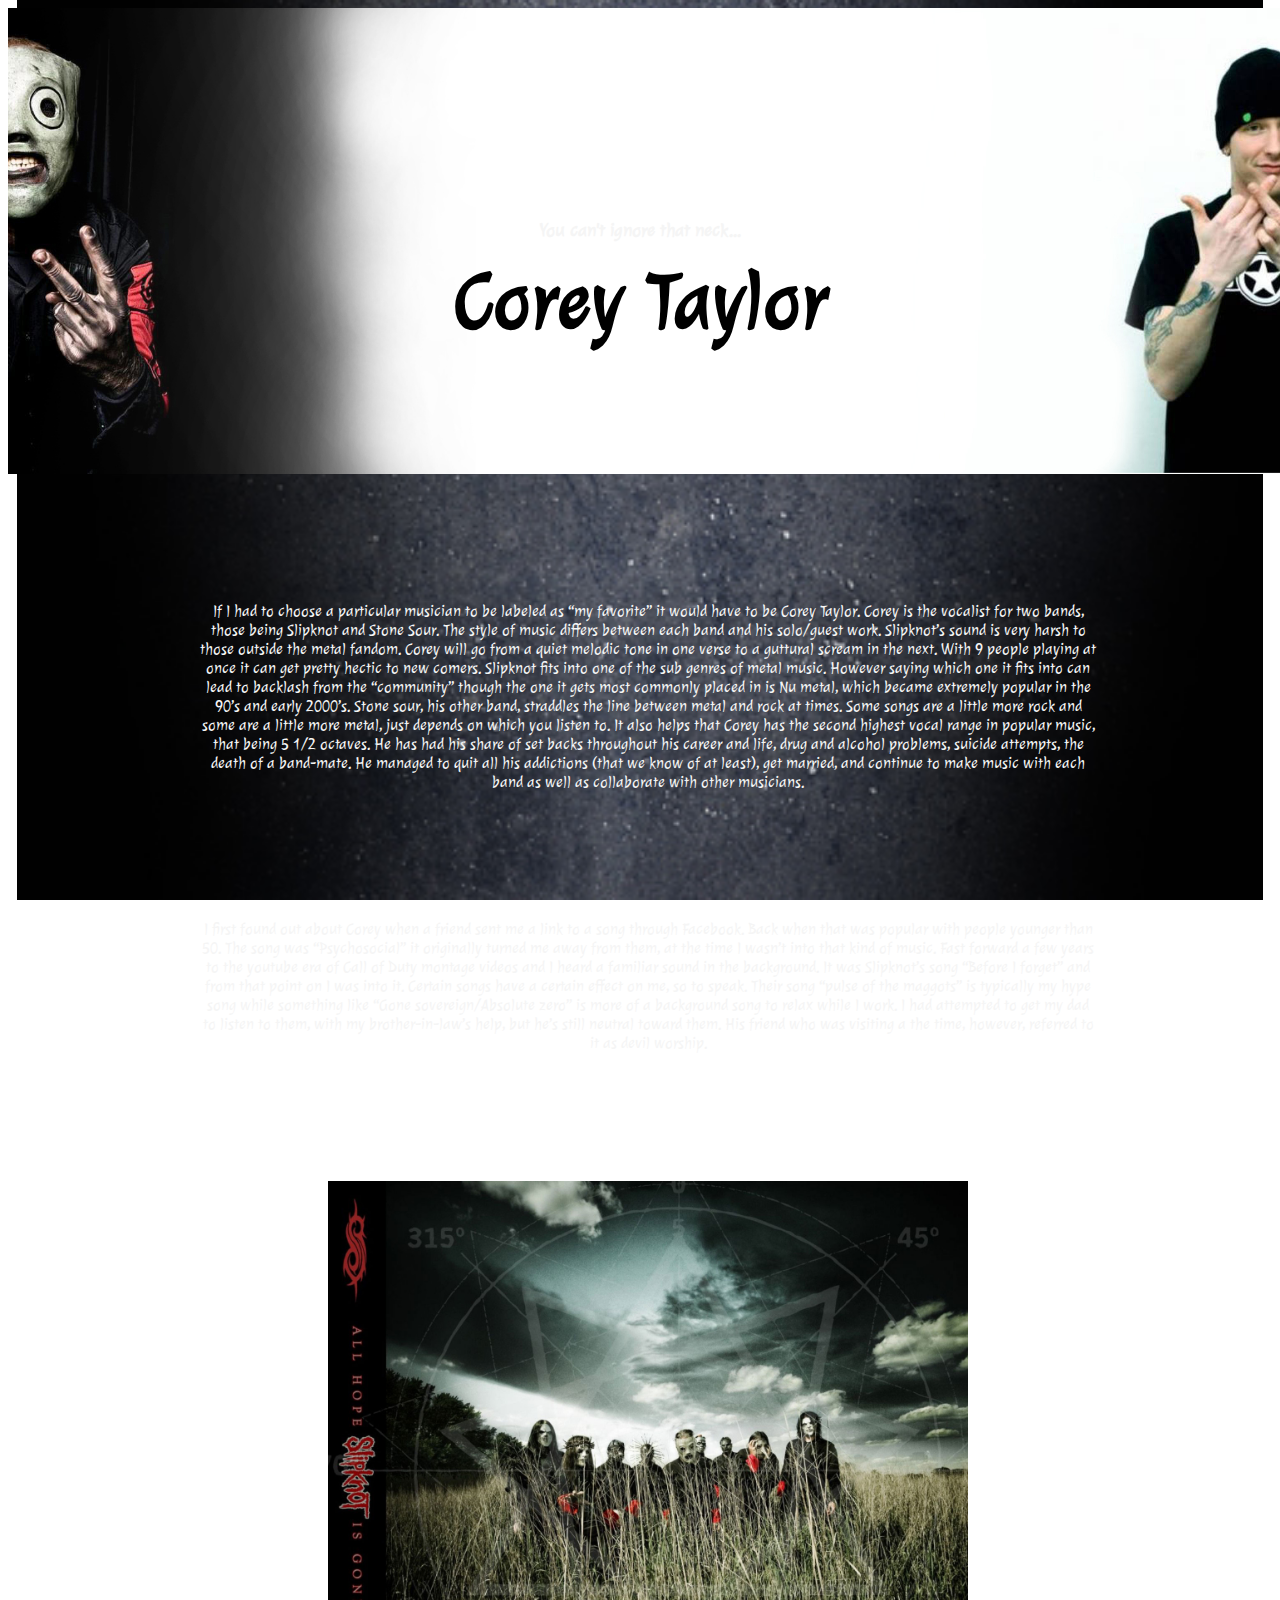
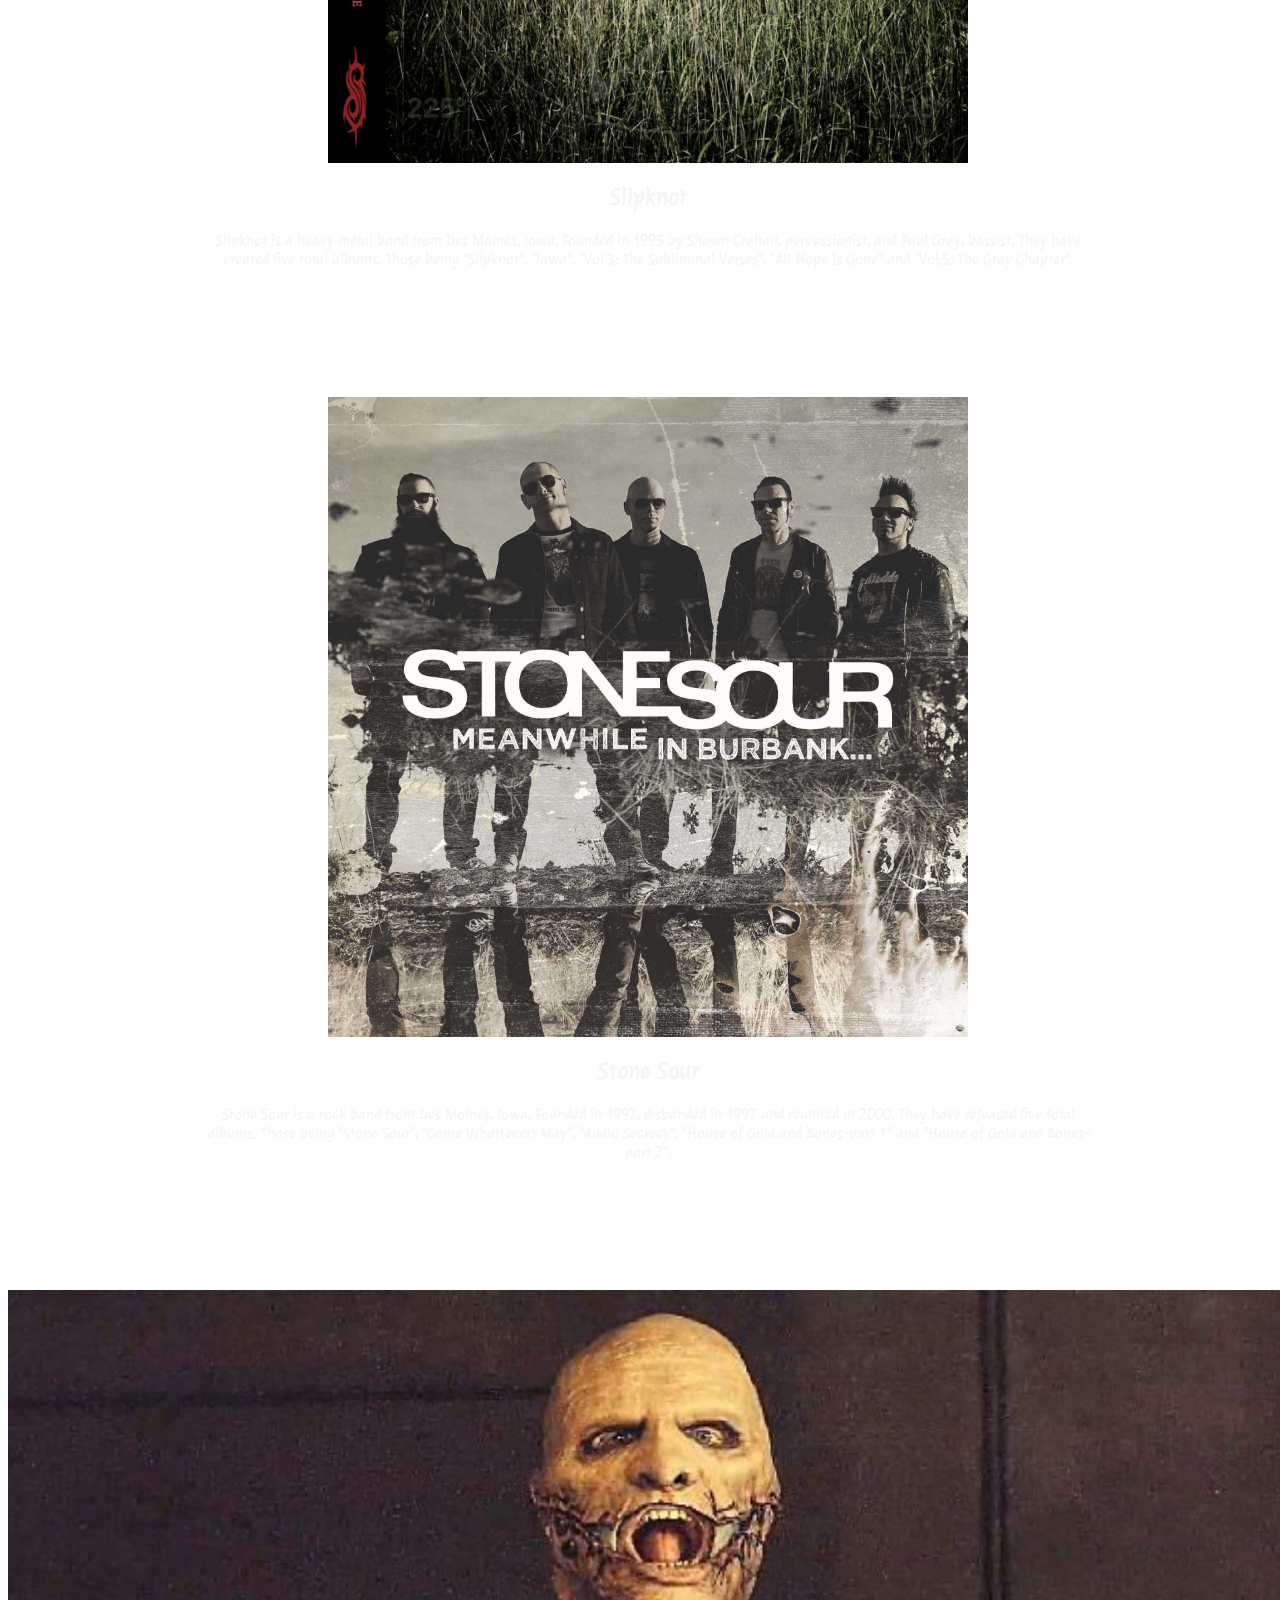
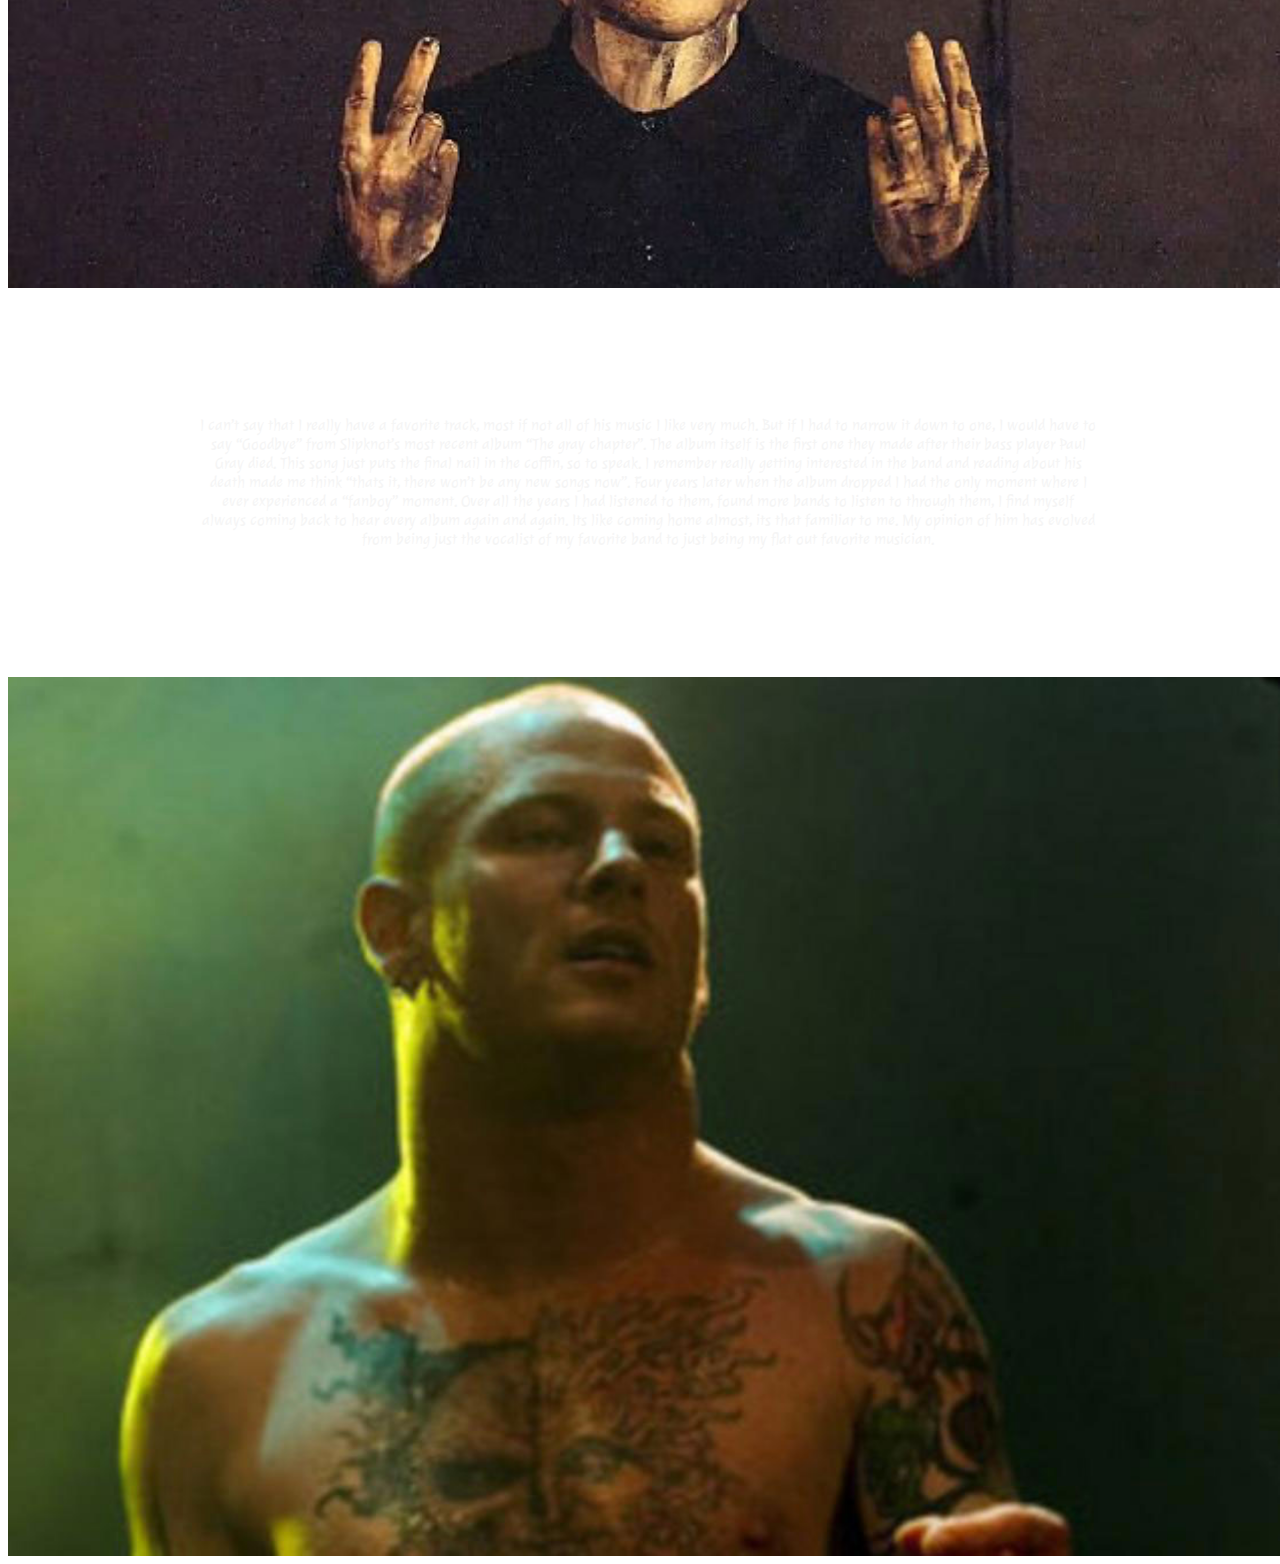
==== commit c5d564e3: "fixing it all" ====
--- a/project1/index.html
+++ b/project1/index.html
@@ -4,32 +4,25 @@
         <title>Alan Burtchell - ID1 SPRING 2017</title>
         <link rel="stylesheet"href="project 1 css.css">
     </head>
+    <link href="https://fonts.googleapis.com/css?family=Julee" rel="stylesheet">
     <body>
+        <div class="image">
+        <img src="images/corey%20left%20and%20right.jpg" alt="corey with and without his mask" id="nope">
         <h1>Corey Taylor</h1>
-        
-        <img src="images/corey%20left%20and%20right.jpg" alt="Corey with and without his mask">
-        
+            </div>
         <p id="afterwhite">If I had to choose a particular musician to be labeled as “my favorite” it would have to be Corey Taylor. Corey is the vocalist for two bands, those being Slipknot and Stone Sour. The style of music differs between each band and his solo/guest work. Slipknot’s sound is very harsh to those outside the metal fandom. Corey will go from a quiet melodic tone in one verse to a guttural scream in the next. With 9 people playing at once it can get pretty hectic to new comers. Slipknot fits into one of the sub genres of metal music. However saying which one it fits into can lead to backlash from the “community” though the one it gets most commonly placed in is Nu metal, which became extremely popular in the 90’s and early 2000’s. Stone sour, his other band, straddles the line between metal and rock at times. Some songs are a little more rock and some are a little more metal, just depends on which you listen to. It also helps that Corey has the second highest vocal range in popular music, that being 5 1/2 octaves. He has had his share of set backs throughout his career and life, drug and alcohol problems, suicide attempts, the death of a band-mate. He managed to quit all his addictions (that we know of at least), get married, and continue to make music with each band as well as collaborate with other musicians.</p>
-
         <p id="beforealbums">I first found out about Corey when a friend sent me a link to a song through Facebook. Back when that was popular with people younger than 50. The song was “Psychosocial” it originally turned me away from them, at the time I wasn’t into that kind of music. Fast forward a few years to the youtube era of Call of Duty montage videos and I heard a familiar sound in the background. It was Slipknot’s song “Before I forget” and from that point on I was into it. Certain songs have a certain effect on me, so to speak. Their song “pulse of the maggots” is typically my hype song while something like “Gone sovereign/Absolute zero” is more of a background song to relax while I work. I had attempted to get my dad to listen to them, with my brother-in-law’s help, but he’s still neutral toward them. His friend who was visiting a the time, however, referred to it as devil worship.</p>
-
-
         <img src="images/slipknotallhopeisgone-optimized_.jpg" id="Slipknotalbum" alt="Slipknot album">
-        
         <h2>Slipknot</h2>
-        
         <p id="slipknottext">Slipknot is a heavy metal band from Des Moines, Iowa. Founded in 1995 by Shawn Crahan, percussionist, and Paul Gray, bassist. They have created five total albums. Those being "Slipknot", "Iowa", "Vol.3: The Subliminal Verses", "All Hope Is Gone" and "Vol.5: The Gray Chapter".</p>
-        
         <img src="images/Meanwhile-in-burbank-optimized.jpg" id="Stonesouralbum" alt="Stone Sour album">
-        
-        <h3>Stone Sour</h3>
-        
+        <h2>Stone Sour</h2>
         <p id="stonesourtext">Stone Sour is a rock band from Des Moines, Iowa. Founded in 1992, disbanded in 1997 and reunited in 2000. They have released five total albums. Those being "Stone Sour", "Come What(ever) May", "Audio Secrecy", "House of Gold and Bones-part 1" and "House of Gold and Bones-part 2".</p>
-
         <img src="images/Corey-taylor-portrait-optimized.jpg" alt="Gray chapter portrait">
-
         <p id="paragraphaftercorey">I can’t say that I really have a favorite track, most if not all of his music I like very much. But if I had to narrow it down to one, I would have to say “Goodbye” from Slipknot’s most recent album “The gray chapter”. The  album itself is the first one they made after their bass player Paul Gray died. This song just puts the final nail in the coffin, so to speak. I remember really getting interested in the band and reading about his death made me think “thats it, there won’t be any new songs now”. Four years later when the album dropped I had the only moment where I ever experienced a “fanboy” moment. Over all the years I had listened to them, found more bands to listen to through them, I find myself always coming back to hear every album again and again. Its like coming home almost, its that familiar to me. My opinion of him has evolved from being just the vocalist of my favorite band to just being my flat out favorite musician.</p>
-
-        <img src="images/Corey-Taylor-Neck-optimized.jpg" alt="Corey Taylor focusing on neck">
+        <div class="image">
+        <img src="images/Corey-Taylor-Neck-optimized.jpg" alt="Corey Taylor focusing on neck" id="neck"/>
+            <h3>You can't ignore that neck...</h3>
+        </div>  
     </body>
 </html>--- a/project1/project 1 css.css
+++ b/project1/project 1 css.css
@@ -1,55 +1,81 @@
 body {
+    font-family: 'Julee', cursive;
     width:100%;
     background-image:url(images/Background%20texture.jpg);
-    background-repeat: repeat-y;
-    background-size: contain;
+    background-repeat:repeat-y;
+    background-attachment: fixed;
+    background-position: center;
+    background-size:contain;
 }
 img {
     width: 100%;
+    display: block;
+    margin: auto;
+}
+img#nope {
+    position: relative;
+    width: 100%;
 }
 img#Slipknotalbum {
+    display: block;
+    margin: auto;
     width: 50%;
-    float:right;
 }
 img#Stonesouralbum {
+    display: block;
+    margin: auto;
     width: 50%;
-    float:left;
-    margin-bottom: 30%
+}
+img#neck {
+    position: relative;
+    width: 100%;
 }
 p {
-    width:100%;
+    margin: auto;
+    display: block;
+    width:70%;
     color: whitesmoke;
     text-align: center;
 }
 p#afterwhite {
-    margin-top: 20%;
+    margin-top: 10%;
+    margin-bottom: 10%;
 }
 p#beforealbums {
-    margin-bottom: 20%;
+    margin-bottom: 10%;
 }
 p#slipknottext {
-    text-align: left;
-    margin-right: 10%;
+    text-align: center;
+    margin-bottom: 10%;
 }
 p#stonesourtext {
-    text-align: right;
-    margin-left: 10%;
+    text-align: center;
+    margin-bottom: 10%;
 }
 p#paragraphaftercorey {
     text-align: center;
-    margin-left: 20%;
-    margin-right: 20%;
+    margin-top: 10%;
+    margin-bottom: 10%;
 }
 h1 {
+    font-size: 500%;
+    position: absolute;
+    top: 200px;
+    left: 0;
+    width: 100%;
+    text-align: center;
+    color: black;
+}
+
+h2 {
     text-align: center;
     color: whitesmoke;
 }
-
-h2 {
+h3 {
     color: whitesmoke;
-}
-
-h3 {
-    text-align: right;
-    color: whitesmoke;
+     position: absolute;
+    top: 200px;
+    left: 0;
+    width: 100%;
+    text-align: center;
 }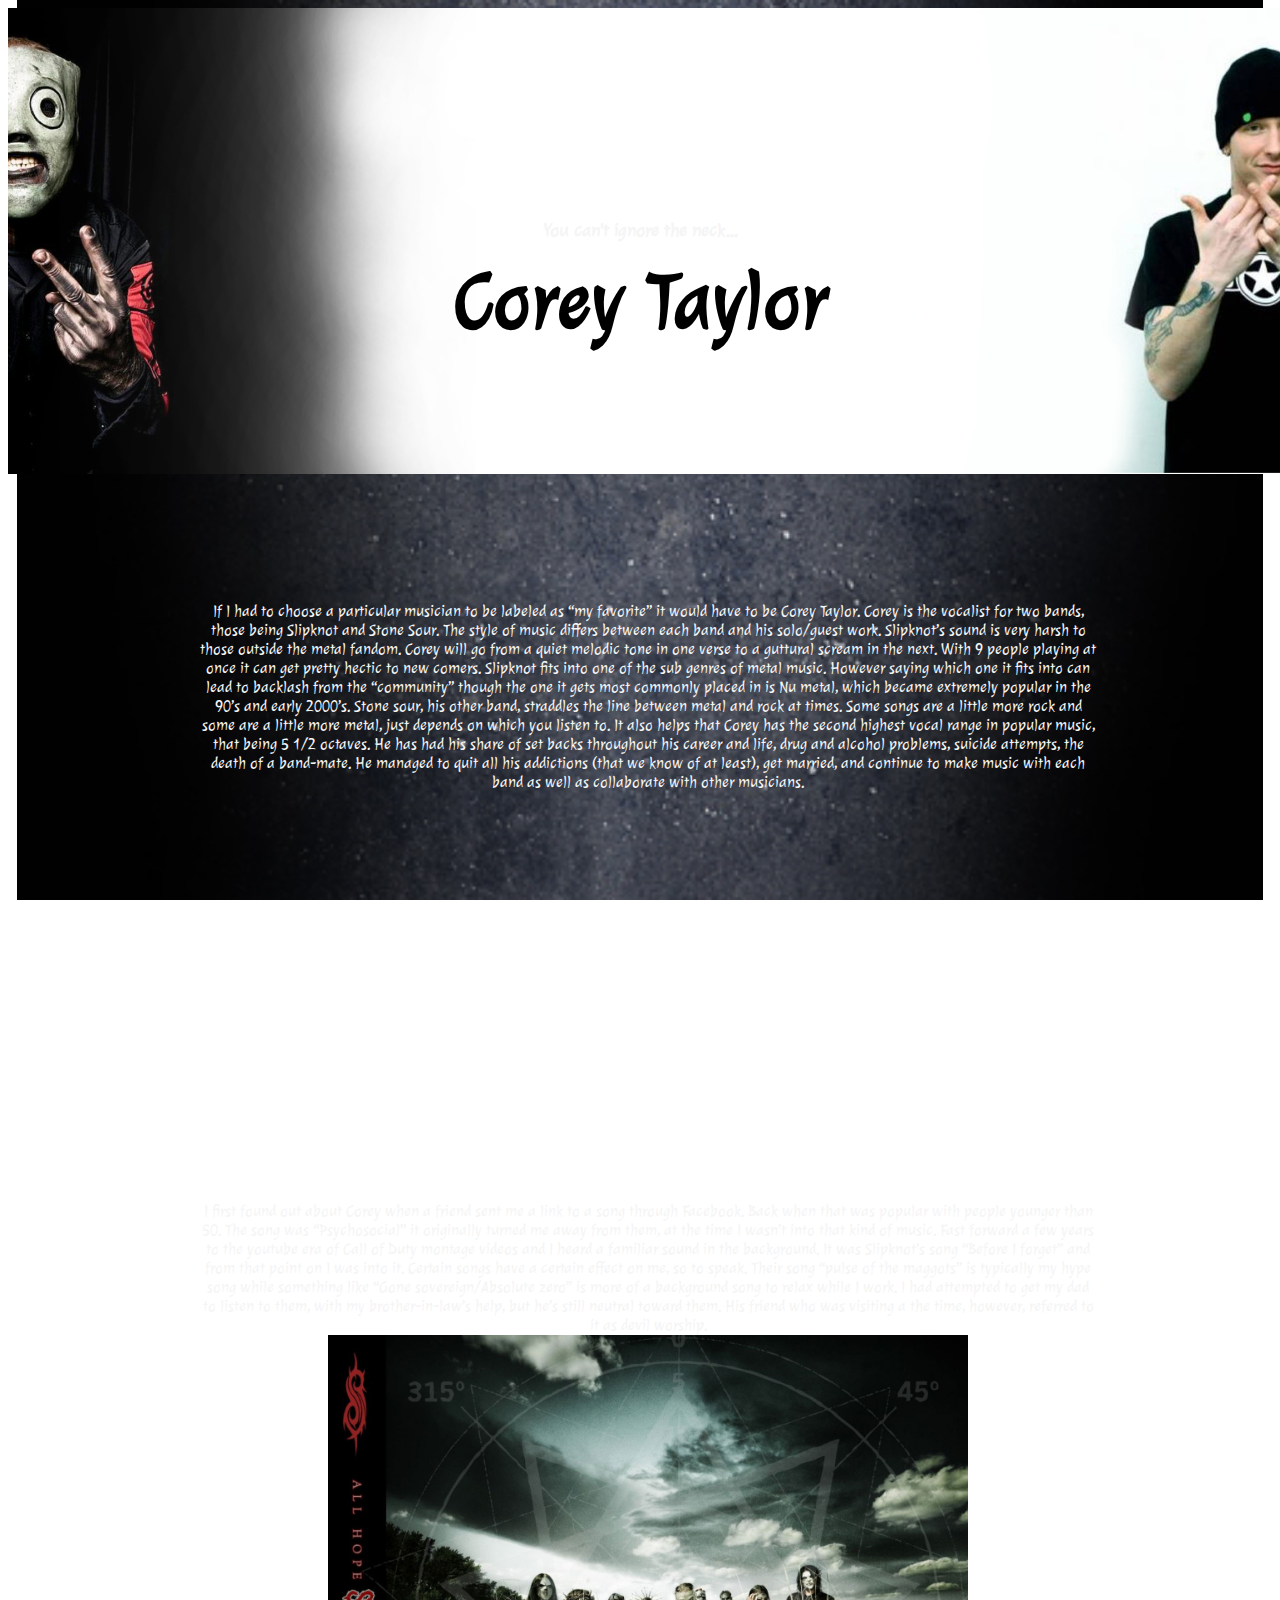
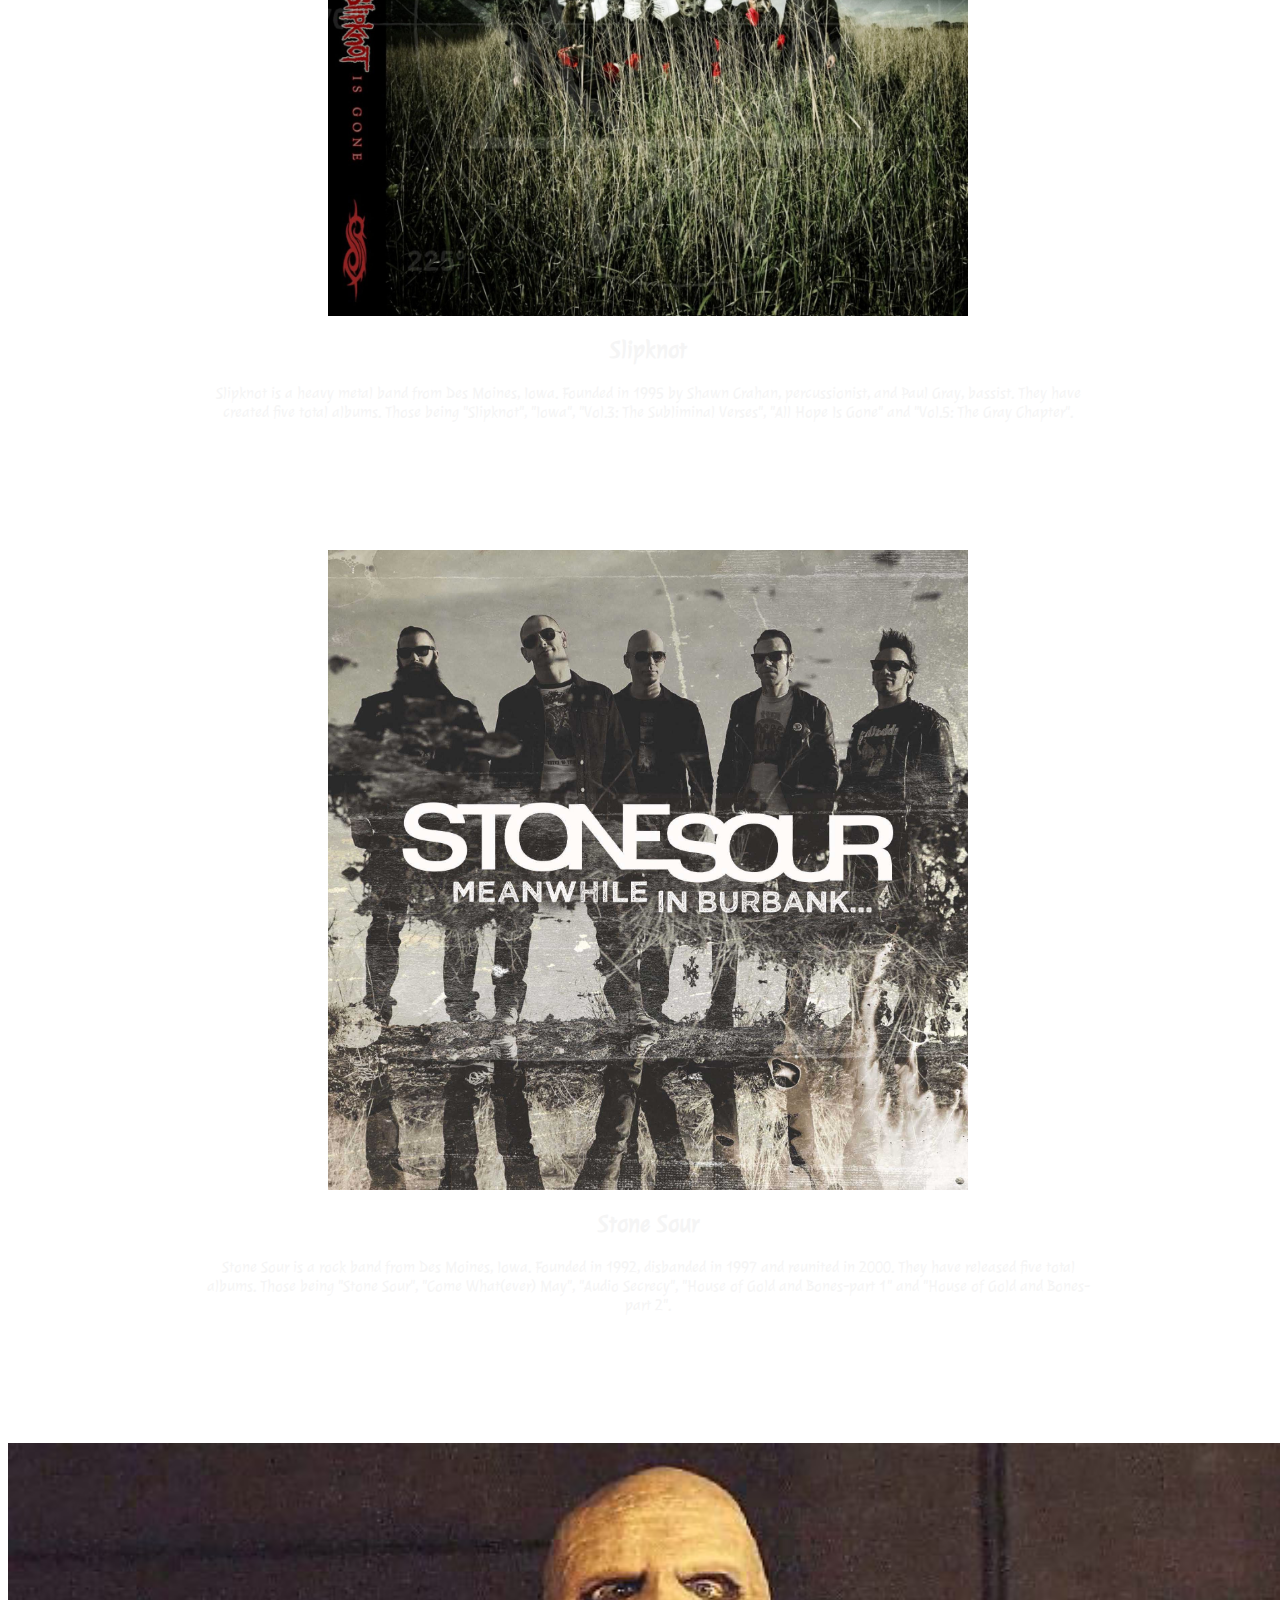
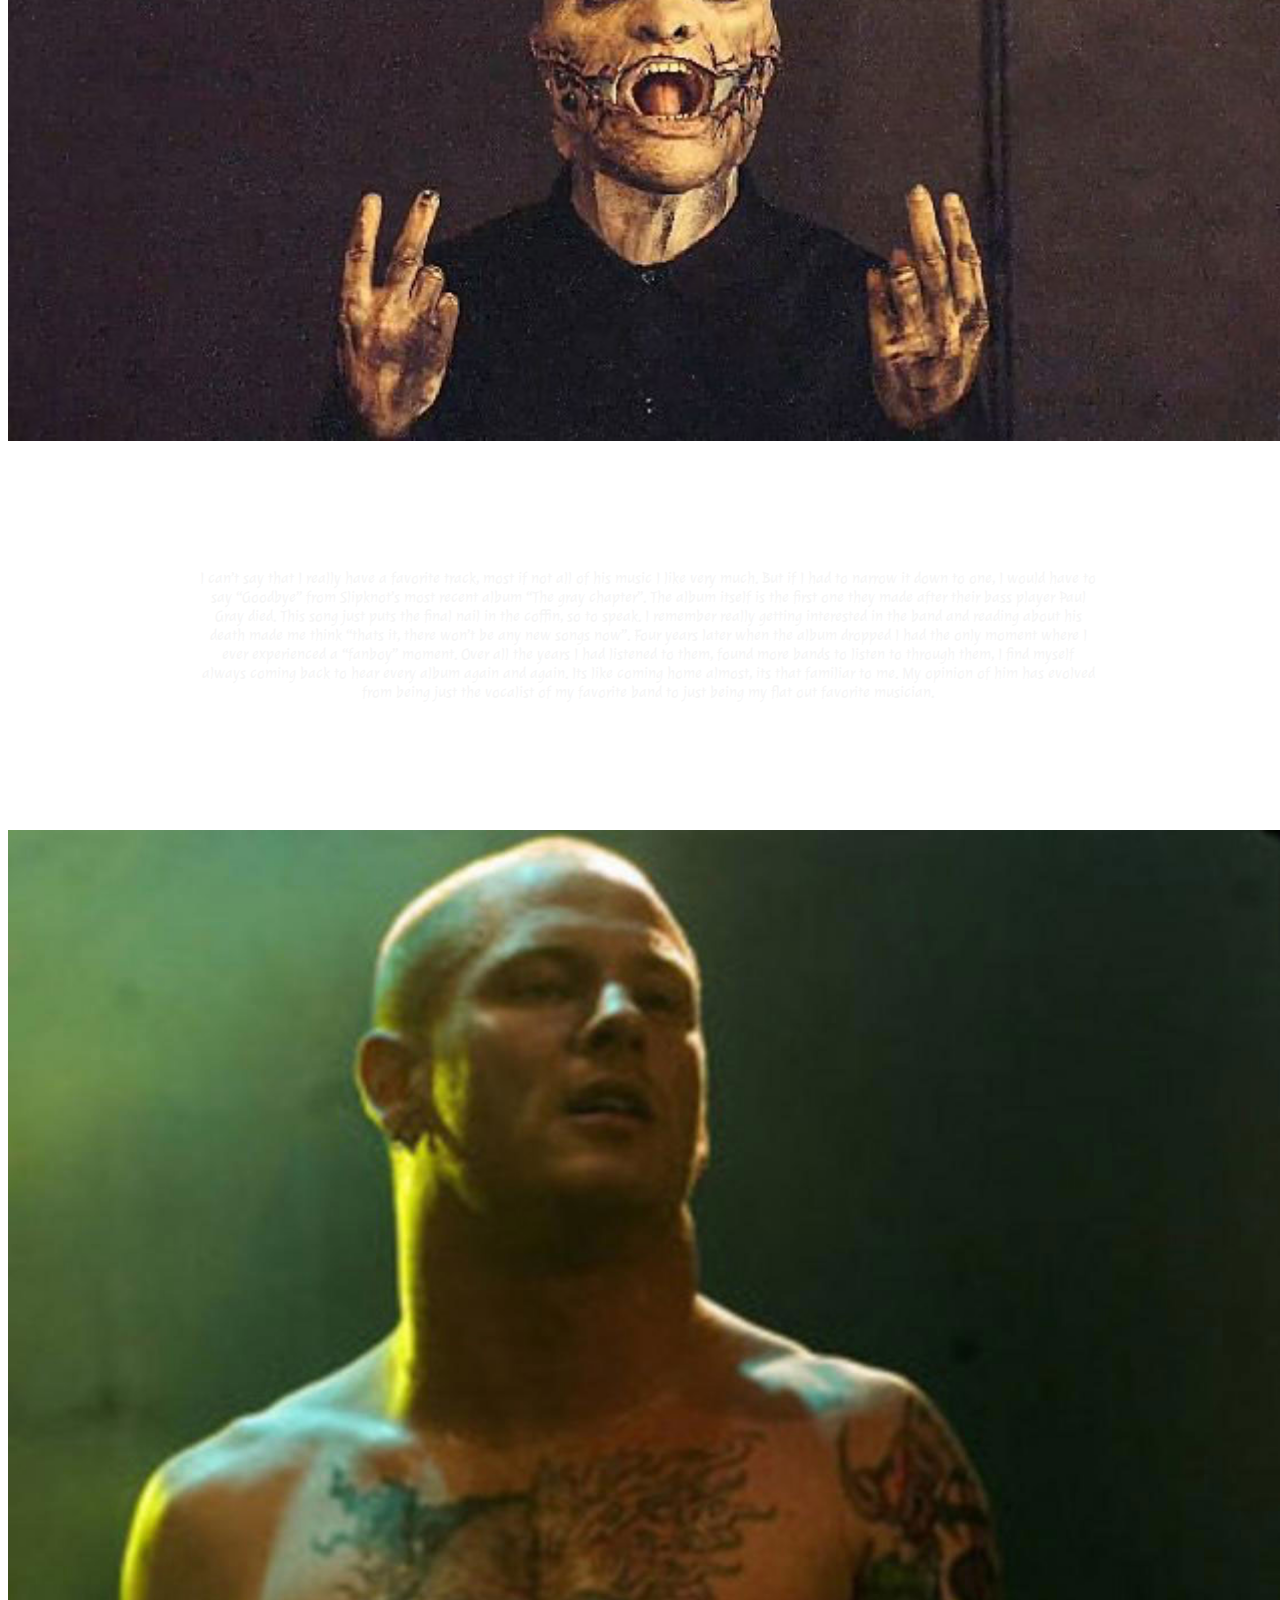
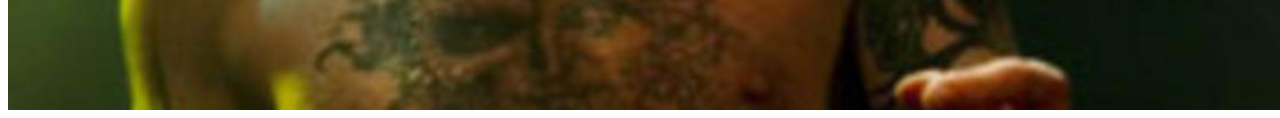
==== commit a6235239: "Finished website maybe I think" ====
--- a/project1/index.html
+++ b/project1/index.html
@@ -7,11 +7,12 @@
     <link href="https://fonts.googleapis.com/css?family=Julee" rel="stylesheet">
     <body>
         <div class="image">
-        <img src="images/corey%20left%20and%20right.jpg" alt="corey with and without his mask" id="nope">
-        <h1>Corey Taylor</h1>
-            </div>
+            <img src="images/corey%20left%20and%20right.jpg" alt="corey with and without his mask" id="nope">
+            <h1>Corey Taylor</h1>
+        </div>
         <p id="afterwhite">If I had to choose a particular musician to be labeled as “my favorite” it would have to be Corey Taylor. Corey is the vocalist for two bands, those being Slipknot and Stone Sour. The style of music differs between each band and his solo/guest work. Slipknot’s sound is very harsh to those outside the metal fandom. Corey will go from a quiet melodic tone in one verse to a guttural scream in the next. With 9 people playing at once it can get pretty hectic to new comers. Slipknot fits into one of the sub genres of metal music. However saying which one it fits into can lead to backlash from the “community” though the one it gets most commonly placed in is Nu metal, which became extremely popular in the 90’s and early 2000’s. Stone sour, his other band, straddles the line between metal and rock at times. Some songs are a little more rock and some are a little more metal, just depends on which you listen to. It also helps that Corey has the second highest vocal range in popular music, that being 5 1/2 octaves. He has had his share of set backs throughout his career and life, drug and alcohol problems, suicide attempts, the death of a band-mate. He managed to quit all his addictions (that we know of at least), get married, and continue to make music with each band as well as collaborate with other musicians.</p>
-        <p id="beforealbums">I first found out about Corey when a friend sent me a link to a song through Facebook. Back when that was popular with people younger than 50. The song was “Psychosocial” it originally turned me away from them, at the time I wasn’t into that kind of music. Fast forward a few years to the youtube era of Call of Duty montage videos and I heard a familiar sound in the background. It was Slipknot’s song “Before I forget” and from that point on I was into it. Certain songs have a certain effect on me, so to speak. Their song “pulse of the maggots” is typically my hype song while something like “Gone sovereign/Absolute zero” is more of a background song to relax while I work. I had attempted to get my dad to listen to them, with my brother-in-law’s help, but he’s still neutral toward them. His friend who was visiting a the time, however, referred to it as devil worship.</p>
+        <img src="images/white-slipknot-logo.png" id="whitelogo">
+        <p>I first found out about Corey when a friend sent me a link to a song through Facebook. Back when that was popular with people younger than 50. The song was “Psychosocial” it originally turned me away from them, at the time I wasn’t into that kind of music. Fast forward a few years to the youtube era of Call of Duty montage videos and I heard a familiar sound in the background. It was Slipknot’s song “Before I forget” and from that point on I was into it. Certain songs have a certain effect on me, so to speak. Their song “pulse of the maggots” is typically my hype song while something like “Gone sovereign/Absolute zero” is more of a background song to relax while I work. I had attempted to get my dad to listen to them, with my brother-in-law’s help, but he’s still neutral toward them. His friend who was visiting a the time, however, referred to it as devil worship.</p>
         <img src="images/slipknotallhopeisgone-optimized_.jpg" id="Slipknotalbum" alt="Slipknot album">
         <h2>Slipknot</h2>
         <p id="slipknottext">Slipknot is a heavy metal band from Des Moines, Iowa. Founded in 1995 by Shawn Crahan, percussionist, and Paul Gray, bassist. They have created five total albums. Those being "Slipknot", "Iowa", "Vol.3: The Subliminal Verses", "All Hope Is Gone" and "Vol.5: The Gray Chapter".</p>
@@ -21,8 +22,8 @@
         <img src="images/Corey-taylor-portrait-optimized.jpg" alt="Gray chapter portrait">
         <p id="paragraphaftercorey">I can’t say that I really have a favorite track, most if not all of his music I like very much. But if I had to narrow it down to one, I would have to say “Goodbye” from Slipknot’s most recent album “The gray chapter”. The  album itself is the first one they made after their bass player Paul Gray died. This song just puts the final nail in the coffin, so to speak. I remember really getting interested in the band and reading about his death made me think “thats it, there won’t be any new songs now”. Four years later when the album dropped I had the only moment where I ever experienced a “fanboy” moment. Over all the years I had listened to them, found more bands to listen to through them, I find myself always coming back to hear every album again and again. Its like coming home almost, its that familiar to me. My opinion of him has evolved from being just the vocalist of my favorite band to just being my flat out favorite musician.</p>
         <div class="image">
-        <img src="images/Corey-Taylor-Neck-optimized.jpg" alt="Corey Taylor focusing on neck" id="neck"/>
-            <h3>You can't ignore that neck...</h3>
+            <img src="images/Corey-Taylor-Neck-optimized.jpg" alt="Corey Taylor focusing on neck" id="neck"/>
+            <h3>You can't ignore the neck...</h3>
         </div>  
     </body>
 </html>--- a/project1/project 1 css.css
+++ b/project1/project 1 css.css
@@ -29,6 +29,10 @@
 img#neck {
     position: relative;
     width: 100%;
+}
+img#whitelogo {
+    width: 30%;
+    margin-bottom: 10%;
 }
 p {
     margin: auto;
@@ -73,7 +77,7 @@
 }
 h3 {
     color: whitesmoke;
-     position: absolute;
+    position: absolute;
     top: 200px;
     left: 0;
     width: 100%;
